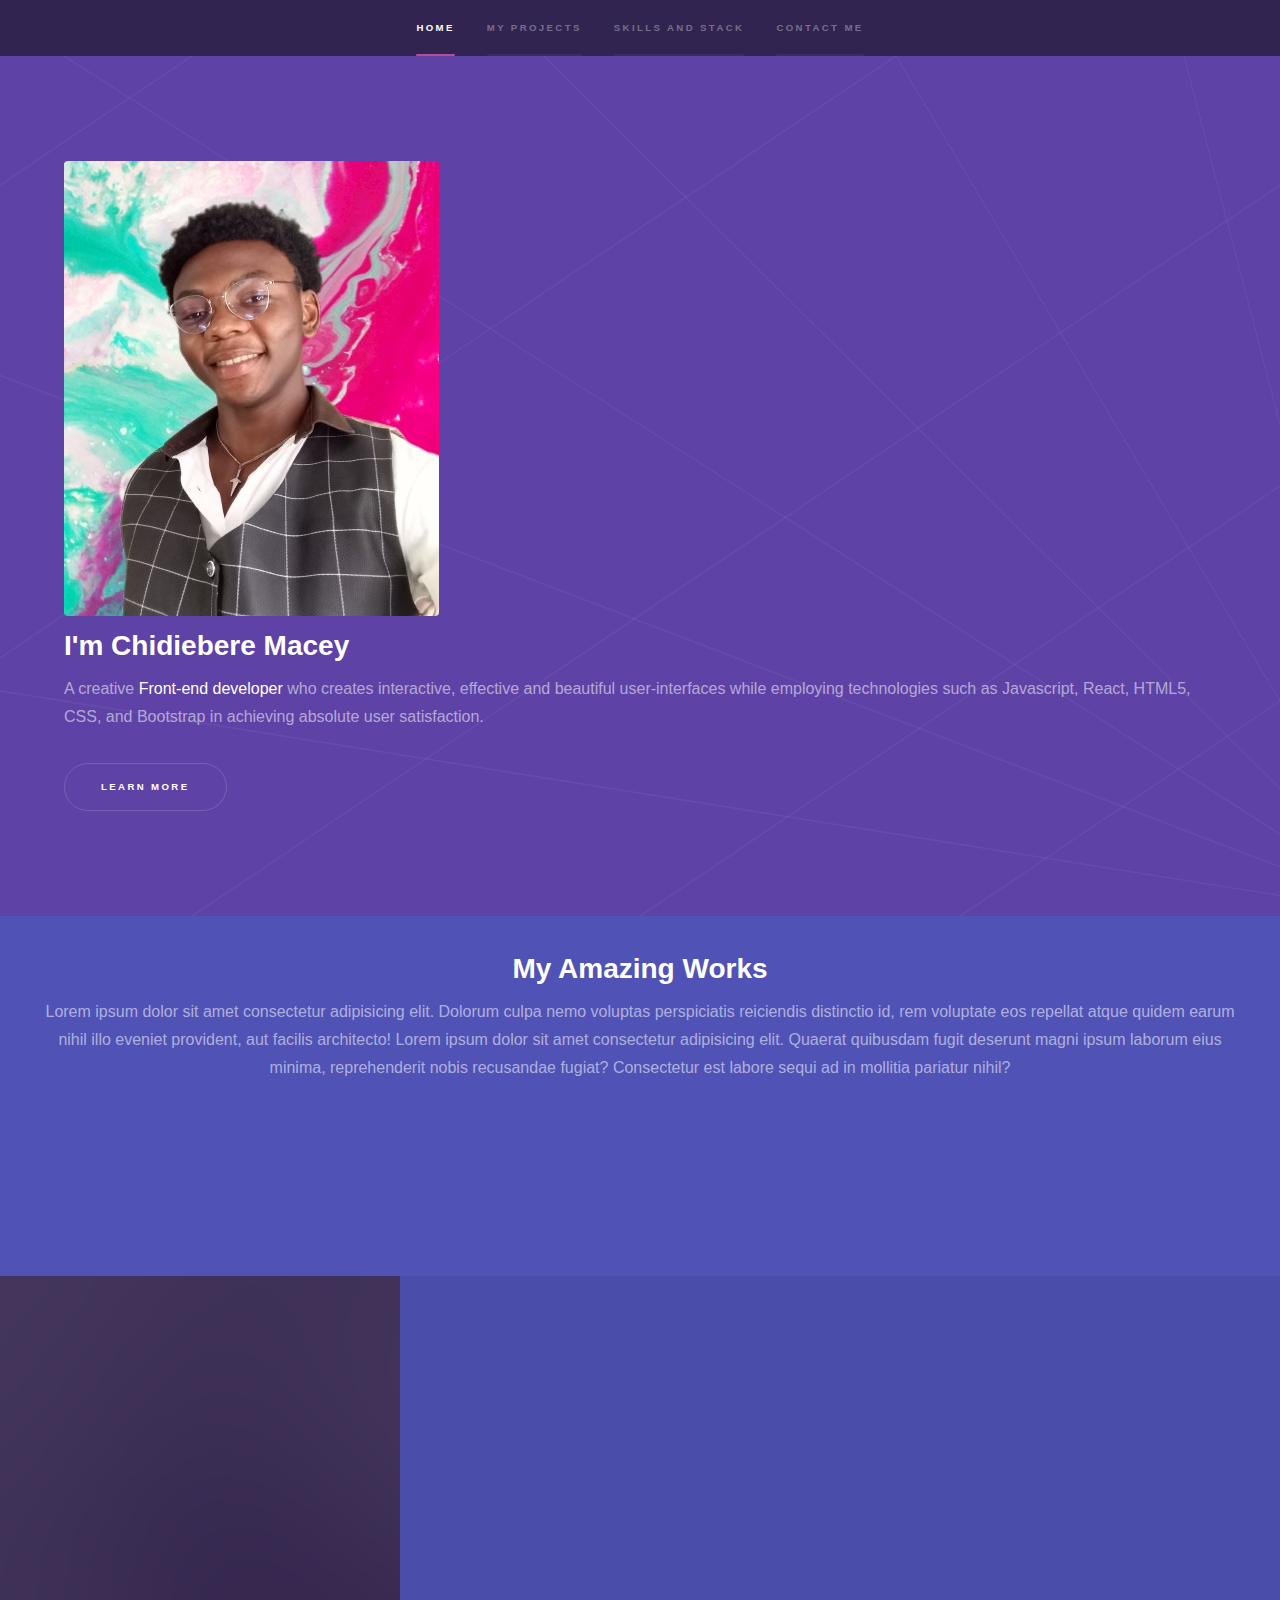
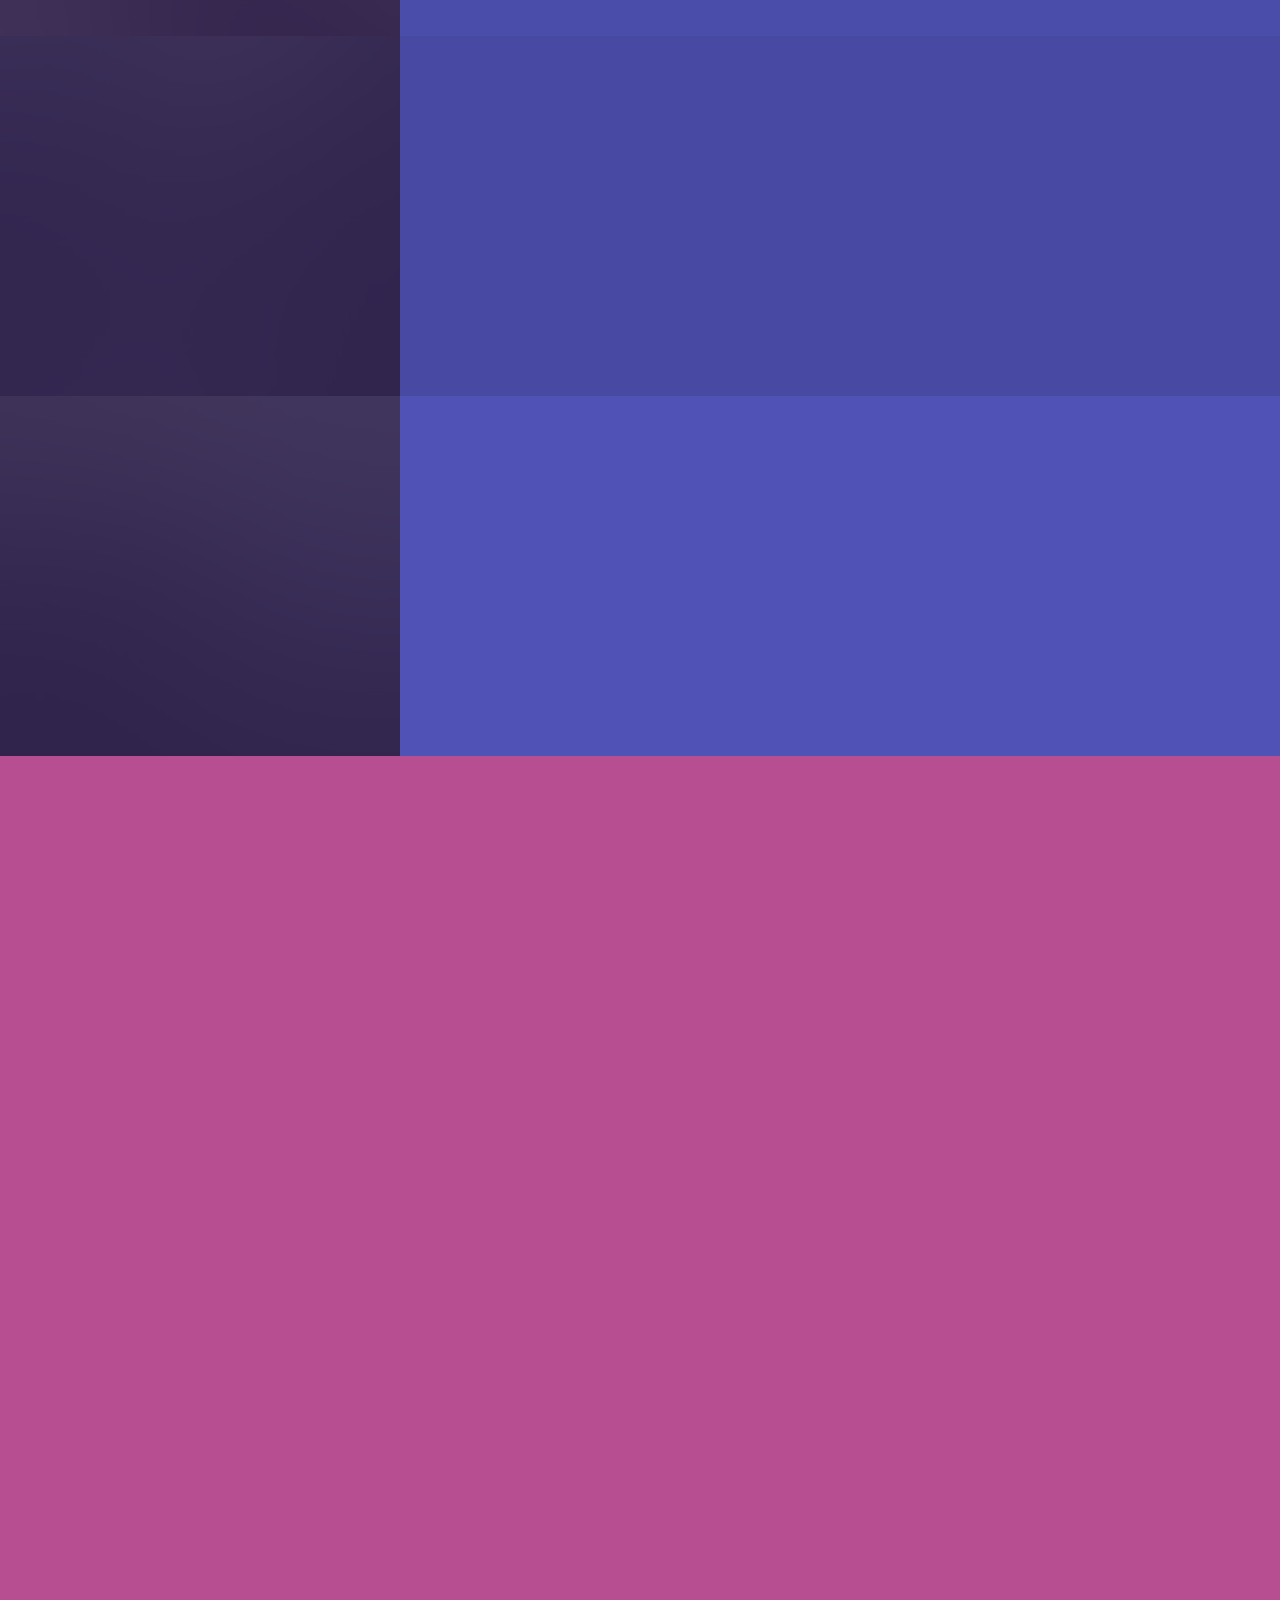
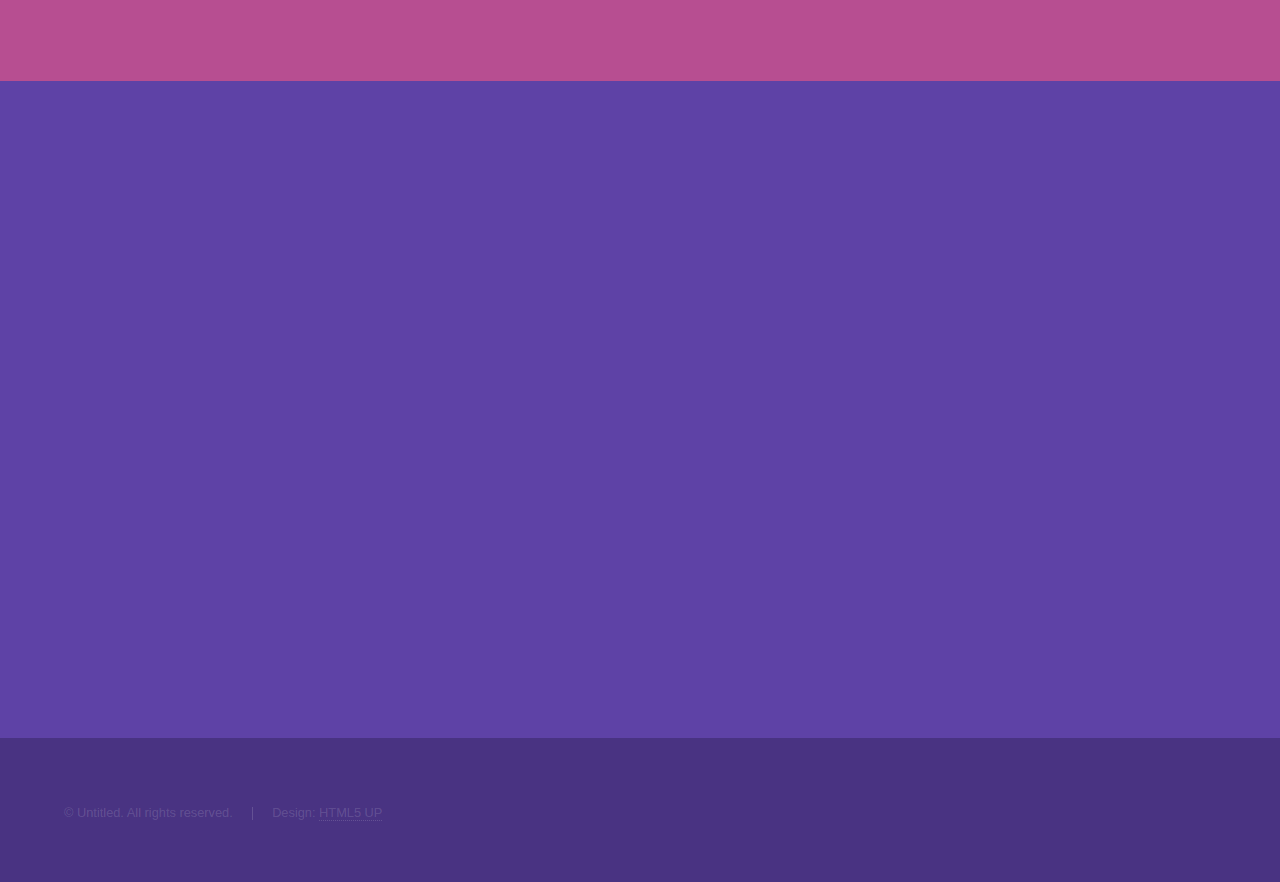
==== index.html @ 2b286acd "edited text" ====
<!DOCTYPE HTML>
<!--
	Hyperspace by HTML5 UP
	html5up.net | @ajlkn
	Free for personal and commercial use under the CCA 3.0 license (html5up.net/license)
-->
<html>
	<head>
		<title>chidiebere-macey-portfolio-</title>
		<meta charset="utf-8" />
		<meta name="viewport" content="width=device-width, initial-scale=1, user-scalable=no" />
		<link rel="stylesheet" href="assets/css/main.css" />
		<noscript><link rel="stylesheet" href="assets/css/noscript.css" /></noscript>
	</head>
	<body class="is-preload">

		<!-- Sidebar -->
			<section id="sidebar">
				<div class="inner">
					<nav>
						<ul>
							<li><a href="#intro">Home</a></li>
							<li><a href="#one">My Projects</a></li>
							<li><a href="#two">Skills and Stack</a></li>
							<li><a href="#three">Contact Me</a></li>
						</ul>
					</nav>
				</div>
			</section>

		<!-- Wrapper -->
			<div id="wrapper">

				<!-- Intro -->
					<section id="intro" class="wrapper style1 fullscreen fade-up">
						<div class="inner">
							<!-- <img src="images/chidiebere-macey.png" alt=""> -->
							<a href="#" class="image"><img src="images/chidiebere-macey.png" alt="" data-position="top center" /></a>
							<h2>I'm Chidiebere Macey</h2>
							
							<p>A creative<span> Front-end developer</span> who creates interactive, effective and beautiful user-interfaces while employing technologies such as Javascript, React, HTML5, CSS, and Bootstrap in achieving absolute user satisfaction.</p>
							<ul class="actions">
								<li><a href="#one" class="button scrolly">Learn more</a></li>
							</ul>
						</div>

					</section>

				<!-- One -->
					<section id="one" class="wrapper style2 spotlights fullscreen fade-up">						

						<section class="aboutText">
							<h2>My Amazing Works</h2>
							<p>Lorem ipsum dolor sit amet consectetur adipisicing elit. Dolorum culpa nemo voluptas perspiciatis reiciendis distinctio id, rem voluptate eos repellat atque quidem earum nihil illo eveniet provident, aut facilis architecto! Lorem ipsum dolor sit amet consectetur adipisicing elit. Quaerat quibusdam fugit deserunt magni ipsum laborum eius minima, reprehenderit nobis recusandae fugiat? Consectetur est labore sequi ad in mollitia pariatur nihil?</p>
						</section>
						<section>
							<a href="#" class="image"><img src="images/pic01.jpg" alt="" data-position="center center" /></a>
							<div class="content">
								<div class="inner">
									<h2>Automative E-commerce User Dashboard</h2>
									<p>Phasellus convallis elit id ullamcorper pulvinar. Duis aliquam turpis mauris, eu ultricies erat malesuada quis. Aliquam dapibus.</p>
									<ul class="actions">
										<li><a href="generic.html" class="button">View Project</a></li>
									</ul>
								</div>
							</div>
						</section>
						<section>
							<a href="#" class="image"><img src="images/pic02.jpg" alt="" data-position="top center" /></a>
							<div class="content">
								<div class="inner">
									<h2>Fully Functional Note Application</h2>
									<p>Phasellus convallis elit id ullamcorper pulvinar. Duis aliquam turpis mauris, eu ultricies erat malesuada quis. Aliquam dapibus.</p>
									<ul class="actions">
										<li><a href="generic.html" class="button">View Project</a></li>
									</ul>
								</div>
							</div>
						</section>
						<section>
							<a href="#" class="image"><img src="images/pic03.jpg" alt="" data-position="25% 25%" /></a>
							<div class="content">
								<div class="inner">
									<h2>Solid Color Generator For Creators</h2>
									<p>Phasellus convallis elit id ullamcorper pulvinar. Duis aliquam turpis mauris, eu ultricies erat malesuada quis. Aliquam dapibus.</p>
									<ul class="actions">
										<li><a href="generic.html" class="button">View Project</a></li>
									</ul>
								</div>
							</div>
						</section>
					</section>

				<!-- Two -->
					<section id="two" class="wrapper style3 fade-up">
						<div class="inner">
							<h2>Skills and Technologies</h2>
							<p>As a dedicated Front-end developer, I not only aspire, but also consistently learn and stay up to date with the steady evolving tech industry by getting acquainted with new libraries, frameworks, and tools for faster development & productivity. Below is my Stack & various skills that aids my productivity and effectiveness</p>
							<div class="features">
								<section>
									<span class="icon solid major fa-code"></span>
									<h3>HTML5</h3>
									<p>Phasellus convallis elit id ullam corper amet et pulvinar. Duis aliquam turpis mauris, sed ultricies erat dapibus.</p>
								</section>
								<section>
									<span class="icon solid major fa-lock"></span>
									<h3>CSS</h3>
									<p>Phasellus convallis elit id ullam corper amet et pulvinar. Duis aliquam turpis mauris, sed ultricies erat dapibus.</p>
								</section>
								<section>
									<span class="icon solid major fa-cog"></span>
									<h3>ES6 Javascript</h3>
									<p>Convallis elit id ullam corper amet et pulvinar. Duis aliquam turpis mauris, sed ultricies erat dapibus.</p>
								</section>
								<section>
									<span class="icon solid major fa-desktop"></span>
									<h3>React.Js</h3>
									<p>Phasellus convallis elit id ullam corper amet et pulvinar. Duis aliquam turpis mauris, sed ultricies erat dapibus.</p>
								</section>
								<section>
									<span class="icon solid major fa-link"></span>
									<h3>Git & Version Control</h3>
									<p>Phasellus convallis elit id ullam corper amet et pulvinar. Duis aliquam turpis mauris, sed ultricies erat dapibus.</p>
								</section>
								<section>
									<span class="icon major fa-gem"></span>
									<h3>API Integration</h3>
									<p>Phasellus convallis elit id ullam corper amet et pulvinar. Duis aliquam turpis mauris, sed ultricies erat dapibus.</p>
								</section>
							</div>
							<ul class="actions">
								<li><a href="generic.html" class="button">Learn more</a></li>
							</ul>
						</div>
					</section>

				<!-- Three -->
					<section id="three" class="wrapper style1 fade-up">
						<div class="inner">
							<h2>Get in touch</h2>
							<p>Phasellus convallis elit id ullamcorper pulvinar. Duis aliquam turpis mauris, eu ultricies erat malesuada quis. Aliquam dapibus, lacus eget hendrerit bibendum, urna est aliquam sem, sit amet imperdiet est velit quis lorem.</p>
							<div class="split style1">
								<section>
									<form method="post" action="#">
										<div class="fields">
											<div class="field half">
												<label for="name">Name</label>
												<input type="text" name="name" id="name" />
											</div>
											<div class="field half">
												<label for="email">Email</label>
												<input type="text" name="email" id="email" />
											</div>
											<div class="field">
												<label for="message">Message</label>
												<textarea name="message" id="message" rows="5"></textarea>
											</div>
										</div>
										<ul class="actions">
											<li><a href="" class="button submit">Send Message</a></li>
										</ul>
									</form>
								</section>
								<section>
									<ul class="contact">
										<li>
											<h3>Address</h3>
											<span>12345 Somewhere Road #654<br />
											Nashville, TN 00000-0000<br />
											USA</span>
										</li>
										<li>
											<h3>Email</h3>
											<a href="#">egbomaceyskyla@gmail.com</a>
										</li>
										<li>
											<h3>Phone</h3>
											<span>(+234) 901 961 7673</span>
										</li>
										<li>
											<h3>Social</h3>
											<ul class="icons">
												<li><a href="#" class="icon brands fa-twitter"><span class="label">Twitter</span></a></li>
												<li><a href="#" class="icon brands fa-facebook-f"><span class="label">Facebook</span></a></li>
												<li><a href="#" class="icon brands fa-github"><span class="label">GitHub</span></a></li>
												<li><a href="#" class="icon brands fa-instagram"><span class="label">Instagram</span></a></li>
												<li><a href="#" class="icon brands fa-linkedin-in"><span class="label">LinkedIn</span></a></li>
											</ul>
										</li>
									</ul>
								</section>
							</div>
						</div>
					</section>

			</div>

		<!-- Footer -->
			<footer id="footer" class="wrapper style1-alt">
				<div class="inner">
					<ul class="menu">
						<li>&copy; Untitled. All rights reserved.</li><li>Design: <a href="http://html5up.net">HTML5 UP</a></li>
					</ul>
				</div>
			</footer>

		<!-- Scripts -->
			<script src="assets/js/jquery.min.js"></script>
			<script src="assets/js/jquery.scrollex.min.js"></script>
			<script src="assets/js/jquery.scrolly.min.js"></script>
			<script src="assets/js/browser.min.js"></script>
			<script src="assets/js/breakpoints.min.js"></script>
			<script src="assets/js/util.js"></script>
			<script src="assets/js/main.js"></script>

	</body>
</html>
---- assets/css/main.css ----
@import url(fontawesome-all.min.css);

/*
	Hyperspace by HTML5 UP
	html5up.net | @ajlkn
	Free for personal and commercial use under the CCA 3.0 license (html5up.net/license)
*/

span{
	color: #ffffff;
	font-size: 1.2em;
	font-family: Arial, Helvetica, sans-serif;
}

section > section.aboutText{
	display: flex;
	flex-direction: column;
	text-align: center;
	padding: 2em;
}


/* My edits */

html, body, div, span, applet, object,
iframe, h1, h2, h3, h4, h5, h6, p, blockquote,
pre, a, abbr, acronym, address, big, cite,
code, del, dfn, em, img, ins, kbd, q, s, samp,
small, strike, strong, sub, sup, tt, var, b,
u, i, center, dl, dt, dd, ol, ul, li, fieldset,
form, label, legend, table, caption, tbody,
tfoot, thead, tr, th, td, article, aside,
canvas, details, embed, figure, figcaption,
footer, header, hgroup, menu, nav, output, ruby,
section, summary, time, mark, audio, video {
	margin: 0;
	padding: 0;
	border: 0;
	font-size: 100%;
	font: inherit;
	vertical-align: baseline;}

article, aside, details, figcaption, figure,
footer, header, hgroup, menu, nav, section {
	display: block;}

body {
	line-height: 1;
}

ol, ul {
	list-style: none;
}

blockquote, q {
	quotes: none;
}

	blockquote:before, blockquote:after, q:before, q:after {
		content: '';
		content: none;
	}

table {
	border-collapse: collapse;
	border-spacing: 0;
}

body {
	-webkit-text-size-adjust: none;
}

mark {
	background-color: transparent;
	color: inherit;
}

input::-moz-focus-inner {
	border: 0;
	padding: 0;
}

input, select, textarea {
	-moz-appearance: none;
	-webkit-appearance: none;
	-ms-appearance: none;
	appearance: none;
}

/* Basic */

	@-ms-viewport {
		width: device-width;
	}

	body {
		-ms-overflow-style: scrollbar;
	}

	@media screen and (max-width: 480px) {

		html, body {
			min-width: 320px;
		}

	}

	html {
		box-sizing: border-box;
	}

	*, *:before, *:after {
		box-sizing: inherit;
	}

	body {
		background: #312450;
	}

		body.is-preload *, body.is-preload *:before, body.is-preload *:after {
			-moz-animation: none !important;
			-webkit-animation: none !important;
			-ms-animation: none !important;
			animation: none !important;
			-moz-transition: none !important;
			-webkit-transition: none !important;
			-ms-transition: none !important;
			transition: none !important;
		}

/* Type */

	body, input, select, textarea {
		color: rgba(255, 255, 255, 0.55);
		font-family: Arial, Helvetica, sans-serif;
		font-size: 16.5pt;
		font-weight: normal;
		line-height: 1.75;
	}

		@media screen and (max-width: 1680px) {

			body, input, select, textarea {
				font-size: 13pt;
			}

		}

		@media screen and (max-width: 1280px) {

			body, input, select, textarea {
				font-size: 12pt;
			}

		}

		@media screen and (max-width: 360px) {

			body, input, select, textarea {
				font-size: 11pt;
			}

		}

	a {
		-moz-transition: color 0.2s ease, border-bottom-color 0.2s ease;
		-webkit-transition: color 0.2s ease, border-bottom-color 0.2s ease;
		-ms-transition: color 0.2s ease, border-bottom-color 0.2s ease;
		transition: color 0.2s ease, border-bottom-color 0.2s ease;
		border-bottom: dotted 1px rgba(255, 255, 255, 0.35);
		color: inherit;
		text-decoration: none;
	}

		a:hover {
			border-bottom-color: transparent;
			color: #ffffff;
		}

	strong, b {
		color: #ffffff;
		font-weight: bold;
	}

	em, i {
		font-style: italic;
	}

	p {
		margin: 0 0 2em 0;
	}

	h1, h2, h3, h4, h5, h6 {
		color: #ffffff;
		font-weight: bold;
		line-height: 1.5;
		margin: 0 0 0.3em 0;
	}

		h1 a, h2 a, h3 a, h4 a, h5 a, h6 a {
			color: inherit;
			text-decoration: none;
		}

	h1 {
		font-size: 2.75em;
	}

		h1.major {
			margin: 0 0 1.3em 0;
			position: relative;
			padding-bottom: 0.35em;
		}

			h1.major:after {
				background-image: -moz-linear-gradient(to right, #5e42a6, #b74e91);
				background-image: -webkit-linear-gradient(to right, #5e42a6, #b74e91);
				background-image: -ms-linear-gradient(to right, #5e42a6, #b74e91);
				background-image: linear-gradient(to right, #5e42a6, #b74e91);
				-moz-transition: max-width 0.2s ease;
				-webkit-transition: max-width 0.2s ease;
				-ms-transition: max-width 0.2s ease;
				transition: max-width 0.2s ease;
				border-radius: 0.2em;
				bottom: 0;
				content: '';
				height: 0.05em;
				position: absolute;
				right: 0;
				width: 100%;
			}

	h2 {
		font-size: 1.75em;
	}

	h3 {
		font-size: 1.1em;
	}

	h4 {
		font-size: 1em;
	}

	h5 {
		font-size: 0.8em;
	}

	h6 {
		font-size: 0.6em;
	}

	@media screen and (max-width: 736px) {

		h1 {
			font-size: 2em;
		}

		h2 {
			font-size: 1.25em;
		}

		h3 {
			font-size: 1em;
		}

		h4 {
			font-size: 0.8em;
		}

		h5 {
			font-size: 0.6em;
		}

		h6 {
			font-size: 0.6em;
		}

	}

	sub {
		font-size: 0.8em;
		position: relative;
		top: 0.5em;
	}

	sup {
		font-size: 0.8em;
		position: relative;
		top: -0.5em;
	}

	blockquote {
		border-left: solid 4px rgba(255, 255, 255, 0.15);
		font-style: italic;
		margin: 0 0 2em 0;
		padding: 0.5em 0 0.5em 2em;
	}

	code {
		background: rgba(255, 255, 255, 0.05);
		border-radius: 0.25em;
		border: solid 1px rgba(255, 255, 255, 0.15);
		font-family: "Courier New", monospace;
		font-size: 0.9em;
		margin: 0 0.25em;
		padding: 0.25em 0.65em;
	}

	pre {
		-webkit-overflow-scrolling: touch;
		font-family: "Courier New", monospace;
		font-size: 0.9em;
		margin: 0 0 2em 0;
	}

		pre code {
			display: block;
			line-height: 1.75em;
			padding: 1em 1.5em;
			overflow-x: auto;
		}

	hr {
		border: 0;
		border-bottom: solid 1px rgba(255, 255, 255, 0.15);
		margin: 2em 0;
	}

		hr.major {
			margin: 3em 0;
		}

	.align-left {
		text-align: left;
	}

	.align-center {
		text-align: center;
	}

	.align-right {
		text-align: right;
	}

/* Row */

	.row {
		display: flex;
		flex-wrap: wrap;
		box-sizing: border-box;
		align-items: stretch;
	}

		.row > * {
			box-sizing: border-box;
		}

		.row.gtr-uniform > * > :last-child {
			margin-bottom: 0;
		}

		.row.aln-left {
			justify-content: flex-start;
		}

		.row.aln-center {
			justify-content: center;
		}

		.row.aln-right {
			justify-content: flex-end;
		}

		.row.aln-top {
			align-items: flex-start;
		}

		.row.aln-middle {
			align-items: center;
		}

		.row.aln-bottom {
			align-items: flex-end;
		}

		.row > .imp {
			order: -1;
		}

		.row > .col-1 {
			width: 8.33333%;
		}

		.row > .off-1 {
			margin-left: 8.33333%;
		}

		.row > .col-2 {
			width: 16.66667%;
		}

		.row > .off-2 {
			margin-left: 16.66667%;
		}

		.row > .col-3 {
			width: 25%;
		}

		.row > .off-3 {
			margin-left: 25%;
		}

		.row > .col-4 {
			width: 33.33333%;
		}

		.row > .off-4 {
			margin-left: 33.33333%;
		}

		.row > .col-5 {
			width: 41.66667%;
		}

		.row > .off-5 {
			margin-left: 41.66667%;
		}

		.row > .col-6 {
			width: 50%;
		}

		.row > .off-6 {
			margin-left: 50%;
		}

		.row > .col-7 {
			width: 58.33333%;
		}

		.row > .off-7 {
			margin-left: 58.33333%;
		}

		.row > .col-8 {
			width: 66.66667%;
		}

		.row > .off-8 {
			margin-left: 66.66667%;
		}

		.row > .col-9 {
			width: 75%;
		}

		.row > .off-9 {
			margin-left: 75%;
		}

		.row > .col-10 {
			width: 83.33333%;
		}

		.row > .off-10 {
			margin-left: 83.33333%;
		}

		.row > .col-11 {
			width: 91.66667%;
		}

		.row > .off-11 {
			margin-left: 91.66667%;
		}

		.row > .col-12 {
			width: 100%;
		}

		.row > .off-12 {
			margin-left: 100%;
		}

		.row.gtr-0 {
			margin-top: 0;
			margin-left: 0em;
		}

			.row.gtr-0 > * {
				padding: 0 0 0 0em;
			}

			.row.gtr-0.gtr-uniform {
				margin-top: 0em;
			}

				.row.gtr-0.gtr-uniform > * {
					padding-top: 0em;
				}

		.row.gtr-25 {
			margin-top: 0;
			margin-left: -0.375em;
		}

			.row.gtr-25 > * {
				padding: 0 0 0 0.375em;
			}

			.row.gtr-25.gtr-uniform {
				margin-top: -0.375em;
			}

				.row.gtr-25.gtr-uniform > * {
					padding-top: 0.375em;
				}

		.row.gtr-50 {
			margin-top: 0;
			margin-left: -0.75em;
		}

			.row.gtr-50 > * {
				padding: 0 0 0 0.75em;
			}

			.row.gtr-50.gtr-uniform {
				margin-top: -0.75em;
			}

				.row.gtr-50.gtr-uniform > * {
					padding-top: 0.75em;
				}

		.row {
			margin-top: 0;
			margin-left: -1.5em;
		}

			.row > * {
				padding: 0 0 0 1.5em;
			}

			.row.gtr-uniform {
				margin-top: -1.5em;
			}

				.row.gtr-uniform > * {
					padding-top: 1.5em;
				}

		.row.gtr-150 {
			margin-top: 0;
			margin-left: -2.25em;
		}

			.row.gtr-150 > * {
				padding: 0 0 0 2.25em;
			}

			.row.gtr-150.gtr-uniform {
				margin-top: -2.25em;
			}

				.row.gtr-150.gtr-uniform > * {
					padding-top: 2.25em;
				}

		.row.gtr-200 {
			margin-top: 0;
			margin-left: -3em;
		}

			.row.gtr-200 > * {
				padding: 0 0 0 3em;
			}

			.row.gtr-200.gtr-uniform {
				margin-top: -3em;
			}

				.row.gtr-200.gtr-uniform > * {
					padding-top: 3em;
				}

		@media screen and (max-width: 1680px) {

			.row {
				display: flex;
				flex-wrap: wrap;
				box-sizing: border-box;
				align-items: stretch;
			}

				.row > * {
					box-sizing: border-box;
				}

				.row.gtr-uniform > * > :last-child {
					margin-bottom: 0;
				}

				.row.aln-left {
					justify-content: flex-start;
				}

				.row.aln-center {
					justify-content: center;
				}

				.row.aln-right {
					justify-content: flex-end;
				}

				.row.aln-top {
					align-items: flex-start;
				}

				.row.aln-middle {
					align-items: center;
				}

				.row.aln-bottom {
					align-items: flex-end;
				}

				.row > .imp-xlarge {
					order: -1;
				}

				.row > .col-1-xlarge {
					width: 8.33333%;
				}

				.row > .off-1-xlarge {
					margin-left: 8.33333%;
				}

				.row > .col-2-xlarge {
					width: 16.66667%;
				}

				.row > .off-2-xlarge {
					margin-left: 16.66667%;
				}

				.row > .col-3-xlarge {
					width: 25%;
				}

				.row > .off-3-xlarge {
					margin-left: 25%;
				}

				.row > .col-4-xlarge {
					width: 33.33333%;
				}

				.row > .off-4-xlarge {
					margin-left: 33.33333%;
				}

				.row > .col-5-xlarge {
					width: 41.66667%;
				}

				.row > .off-5-xlarge {
					margin-left: 41.66667%;
				}

				.row > .col-6-xlarge {
					width: 50%;
				}

				.row > .off-6-xlarge {
					margin-left: 50%;
				}

				.row > .col-7-xlarge {
					width: 58.33333%;
				}

				.row > .off-7-xlarge {
					margin-left: 58.33333%;
				}

				.row > .col-8-xlarge {
					width: 66.66667%;
				}

				.row > .off-8-xlarge {
					margin-left: 66.66667%;
				}

				.row > .col-9-xlarge {
					width: 75%;
				}

				.row > .off-9-xlarge {
					margin-left: 75%;
				}

				.row > .col-10-xlarge {
					width: 83.33333%;
				}

				.row > .off-10-xlarge {
					margin-left: 83.33333%;
				}

				.row > .col-11-xlarge {
					width: 91.66667%;
				}

				.row > .off-11-xlarge {
					margin-left: 91.66667%;
				}

				.row > .col-12-xlarge {
					width: 100%;
				}

				.row > .off-12-xlarge {
					margin-left: 100%;
				}

				.row.gtr-0 {
					margin-top: 0;
					margin-left: 0em;
				}

					.row.gtr-0 > * {
						padding: 0 0 0 0em;
					}

					.row.gtr-0.gtr-uniform {
						margin-top: 0em;
					}

						.row.gtr-0.gtr-uniform > * {
							padding-top: 0em;
						}

				.row.gtr-25 {
					margin-top: 0;
					margin-left: -0.375em;
				}

					.row.gtr-25 > * {
						padding: 0 0 0 0.375em;
					}

					.row.gtr-25.gtr-uniform {
						margin-top: -0.375em;
					}

						.row.gtr-25.gtr-uniform > * {
							padding-top: 0.375em;
						}

				.row.gtr-50 {
					margin-top: 0;
					margin-left: -0.75em;
				}

					.row.gtr-50 > * {
						padding: 0 0 0 0.75em;
					}

					.row.gtr-50.gtr-uniform {
						margin-top: -0.75em;
					}

						.row.gtr-50.gtr-uniform > * {
							padding-top: 0.75em;
						}

				.row {
					margin-top: 0;
					margin-left: -1.5em;
				}

					.row > * {
						padding: 0 0 0 1.5em;
					}

					.row.gtr-uniform {
						margin-top: -1.5em;
					}

						.row.gtr-uniform > * {
							padding-top: 1.5em;
						}

				.row.gtr-150 {
					margin-top: 0;
					margin-left: -2.25em;
				}

					.row.gtr-150 > * {
						padding: 0 0 0 2.25em;
					}

					.row.gtr-150.gtr-uniform {
						margin-top: -2.25em;
					}

						.row.gtr-150.gtr-uniform > * {
							padding-top: 2.25em;
						}

				.row.gtr-200 {
					margin-top: 0;
					margin-left: -3em;
				}

					.row.gtr-200 > * {
						padding: 0 0 0 3em;
					}

					.row.gtr-200.gtr-uniform {
						margin-top: -3em;
					}

						.row.gtr-200.gtr-uniform > * {
							padding-top: 3em;
						}

		}

		@media screen and (max-width: 1280px) {

			.row {
				display: flex;
				flex-wrap: wrap;
				box-sizing: border-box;
				align-items: stretch;
			}

				.row > * {
					box-sizing: border-box;
				}

				.row.gtr-uniform > * > :last-child {
					margin-bottom: 0;
				}

				.row.aln-left {
					justify-content: flex-start;
				}

				.row.aln-center {
					justify-content: center;
				}

				.row.aln-right {
					justify-content: flex-end;
				}

				.row.aln-top {
					align-items: flex-start;
				}

				.row.aln-middle {
					align-items: center;
				}

				.row.aln-bottom {
					align-items: flex-end;
				}

				.row > .imp-large {
					order: -1;
				}

				.row > .col-1-large {
					width: 8.33333%;
				}

				.row > .off-1-large {
					margin-left: 8.33333%;
				}

				.row > .col-2-large {
					width: 16.66667%;
				}

				.row > .off-2-large {
					margin-left: 16.66667%;
				}

				.row > .col-3-large {
					width: 25%;
				}

				.row > .off-3-large {
					margin-left: 25%;
				}

				.row > .col-4-large {
					width: 33.33333%;
				}

				.row > .off-4-large {
					margin-left: 33.33333%;
				}

				.row > .col-5-large {
					width: 41.66667%;
				}

				.row > .off-5-large {
					margin-left: 41.66667%;
				}

				.row > .col-6-large {
					width: 50%;
				}

				.row > .off-6-large {
					margin-left: 50%;
				}

				.row > .col-7-large {
					width: 58.33333%;
				}

				.row > .off-7-large {
					margin-left: 58.33333%;
				}

				.row > .col-8-large {
					width: 66.66667%;
				}

				.row > .off-8-large {
					margin-left: 66.66667%;
				}

				.row > .col-9-large {
					width: 75%;
				}

				.row > .off-9-large {
					margin-left: 75%;
				}

				.row > .col-10-large {
					width: 83.33333%;
				}

				.row > .off-10-large {
					margin-left: 83.33333%;
				}

				.row > .col-11-large {
					width: 91.66667%;
				}

				.row > .off-11-large {
					margin-left: 91.66667%;
				}

				.row > .col-12-large {
					width: 100%;
				}

				.row > .off-12-large {
					margin-left: 100%;
				}

				.row.gtr-0 {
					margin-top: 0;
					margin-left: 0em;
				}

					.row.gtr-0 > * {
						padding: 0 0 0 0em;
					}

					.row.gtr-0.gtr-uniform {
						margin-top: 0em;
					}

						.row.gtr-0.gtr-uniform > * {
							padding-top: 0em;
						}

				.row.gtr-25 {
					margin-top: 0;
					margin-left: -0.375em;
				}

					.row.gtr-25 > * {
						padding: 0 0 0 0.375em;
					}

					.row.gtr-25.gtr-uniform {
						margin-top: -0.375em;
					}

						.row.gtr-25.gtr-uniform > * {
							padding-top: 0.375em;
						}

				.row.gtr-50 {
					margin-top: 0;
					margin-left: -0.75em;
				}

					.row.gtr-50 > * {
						padding: 0 0 0 0.75em;
					}

					.row.gtr-50.gtr-uniform {
						margin-top: -0.75em;
					}

						.row.gtr-50.gtr-uniform > * {
							padding-top: 0.75em;
						}

				.row {
					margin-top: 0;
					margin-left: -1.5em;
				}

					.row > * {
						padding: 0 0 0 1.5em;
					}

					.row.gtr-uniform {
						margin-top: -1.5em;
					}

						.row.gtr-uniform > * {
							padding-top: 1.5em;
						}

				.row.gtr-150 {
					margin-top: 0;
					margin-left: -2.25em;
				}

					.row.gtr-150 > * {
						padding: 0 0 0 2.25em;
					}

					.row.gtr-150.gtr-uniform {
						margin-top: -2.25em;
					}

						.row.gtr-150.gtr-uniform > * {
							padding-top: 2.25em;
						}

				.row.gtr-200 {
					margin-top: 0;
					margin-left: -3em;
				}

					.row.gtr-200 > * {
						padding: 0 0 0 3em;
					}

					.row.gtr-200.gtr-uniform {
						margin-top: -3em;
					}

						.row.gtr-200.gtr-uniform > * {
							padding-top: 3em;
						}

		}

		@media screen and (max-width: 980px) {

			.row {
				display: flex;
				flex-wrap: wrap;
				box-sizing: border-box;
				align-items: stretch;
			}

				.row > * {
					box-sizing: border-box;
				}

				.row.gtr-uniform > * > :last-child {
					margin-bottom: 0;
				}

				.row.aln-left {
					justify-content: flex-start;
				}

				.row.aln-center {
					justify-content: center;
				}

				.row.aln-right {
					justify-content: flex-end;
				}

				.row.aln-top {
					align-items: flex-start;
				}

				.row.aln-middle {
					align-items: center;
				}

				.row.aln-bottom {
					align-items: flex-end;
				}

				.row > .imp-medium {
					order: -1;
				}

				.row > .col-1-medium {
					width: 8.33333%;
				}

				.row > .off-1-medium {
					margin-left: 8.33333%;
				}

				.row > .col-2-medium {
					width: 16.66667%;
				}

				.row > .off-2-medium {
					margin-left: 16.66667%;
				}

				.row > .col-3-medium {
					width: 25%;
				}

				.row > .off-3-medium {
					margin-left: 25%;
				}

				.row > .col-4-medium {
					width: 33.33333%;
				}

				.row > .off-4-medium {
					margin-left: 33.33333%;
				}

				.row > .col-5-medium {
					width: 41.66667%;
				}

				.row > .off-5-medium {
					margin-left: 41.66667%;
				}

				.row > .col-6-medium {
					width: 50%;
				}

				.row > .off-6-medium {
					margin-left: 50%;
				}

				.row > .col-7-medium {
					width: 58.33333%;
				}

				.row > .off-7-medium {
					margin-left: 58.33333%;
				}

				.row > .col-8-medium {
					width: 66.66667%;
				}

				.row > .off-8-medium {
					margin-left: 66.66667%;
				}

				.row > .col-9-medium {
					width: 75%;
				}

				.row > .off-9-medium {
					margin-left: 75%;
				}

				.row > .col-10-medium {
					width: 83.33333%;
				}

				.row > .off-10-medium {
					margin-left: 83.33333%;
				}

				.row > .col-11-medium {
					width: 91.66667%;
				}

				.row > .off-11-medium {
					margin-left: 91.66667%;
				}

				.row > .col-12-medium {
					width: 100%;
				}

				.row > .off-12-medium {
					margin-left: 100%;
				}

				.row.gtr-0 {
					margin-top: 0;
					margin-left: 0em;
				}

					.row.gtr-0 > * {
						padding: 0 0 0 0em;
					}

					.row.gtr-0.gtr-uniform {
						margin-top: 0em;
					}

						.row.gtr-0.gtr-uniform > * {
							padding-top: 0em;
						}

				.row.gtr-25 {
					margin-top: 0;
					margin-left: -0.375em;
				}

					.row.gtr-25 > * {
						padding: 0 0 0 0.375em;
					}

					.row.gtr-25.gtr-uniform {
						margin-top: -0.375em;
					}

						.row.gtr-25.gtr-uniform > * {
							padding-top: 0.375em;
						}

				.row.gtr-50 {
					margin-top: 0;
					margin-left: -0.75em;
				}

					.row.gtr-50 > * {
						padding: 0 0 0 0.75em;
					}

					.row.gtr-50.gtr-uniform {
						margin-top: -0.75em;
					}

						.row.gtr-50.gtr-uniform > * {
							padding-top: 0.75em;
						}

				.row {
					margin-top: 0;
					margin-left: -1.5em;
				}

					.row > * {
						padding: 0 0 0 1.5em;
					}

					.row.gtr-uniform {
						margin-top: -1.5em;
					}

						.row.gtr-uniform > * {
							padding-top: 1.5em;
						}

				.row.gtr-150 {
					margin-top: 0;
					margin-left: -2.25em;
				}

					.row.gtr-150 > * {
						padding: 0 0 0 2.25em;
					}

					.row.gtr-150.gtr-uniform {
						margin-top: -2.25em;
					}

						.row.gtr-150.gtr-uniform > * {
							padding-top: 2.25em;
						}

				.row.gtr-200 {
					margin-top: 0;
					margin-left: -3em;
				}

					.row.gtr-200 > * {
						padding: 0 0 0 3em;
					}

					.row.gtr-200.gtr-uniform {
						margin-top: -3em;
					}

						.row.gtr-200.gtr-uniform > * {
							padding-top: 3em;
						}

		}

		@media screen and (max-width: 736px) {

			.row {
				display: flex;
				flex-wrap: wrap;
				box-sizing: border-box;
				align-items: stretch;
			}

				.row > * {
					box-sizing: border-box;
				}

				.row.gtr-uniform > * > :last-child {
					margin-bottom: 0;
				}

				.row.aln-left {
					justify-content: flex-start;
				}

				.row.aln-center {
					justify-content: center;
				}

				.row.aln-right {
					justify-content: flex-end;
				}

				.row.aln-top {
					align-items: flex-start;
				}

				.row.aln-middle {
					align-items: center;
				}

				.row.aln-bottom {
					align-items: flex-end;
				}

				.row > .imp-small {
					order: -1;
				}

				.row > .col-1-small {
					width: 8.33333%;
				}

				.row > .off-1-small {
					margin-left: 8.33333%;
				}

				.row > .col-2-small {
					width: 16.66667%;
				}

				.row > .off-2-small {
					margin-left: 16.66667%;
				}

				.row > .col-3-small {
					width: 25%;
				}

				.row > .off-3-small {
					margin-left: 25%;
				}

				.row > .col-4-small {
					width: 33.33333%;
				}

				.row > .off-4-small {
					margin-left: 33.33333%;
				}

				.row > .col-5-small {
					width: 41.66667%;
				}

				.row > .off-5-small {
					margin-left: 41.66667%;
				}

				.row > .col-6-small {
					width: 50%;
				}

				.row > .off-6-small {
					margin-left: 50%;
				}

				.row > .col-7-small {
					width: 58.33333%;
				}

				.row > .off-7-small {
					margin-left: 58.33333%;
				}

				.row > .col-8-small {
					width: 66.66667%;
				}

				.row > .off-8-small {
					margin-left: 66.66667%;
				}

				.row > .col-9-small {
					width: 75%;
				}

				.row > .off-9-small {
					margin-left: 75%;
				}

				.row > .col-10-small {
					width: 83.33333%;
				}

				.row > .off-10-small {
					margin-left: 83.33333%;
				}

				.row > .col-11-small {
					width: 91.66667%;
				}

				.row > .off-11-small {
					margin-left: 91.66667%;
				}

				.row > .col-12-small {
					width: 100%;
				}

				.row > .off-12-small {
					margin-left: 100%;
				}

				.row.gtr-0 {
					margin-top: 0;
					margin-left: 0em;
				}

					.row.gtr-0 > * {
						padding: 0 0 0 0em;
					}

					.row.gtr-0.gtr-uniform {
						margin-top: 0em;
					}

						.row.gtr-0.gtr-uniform > * {
							padding-top: 0em;
						}

				.row.gtr-25 {
					margin-top: 0;
					margin-left: -0.375em;
				}

					.row.gtr-25 > * {
						padding: 0 0 0 0.375em;
					}

					.row.gtr-25.gtr-uniform {
						margin-top: -0.375em;
					}

						.row.gtr-25.gtr-uniform > * {
							padding-top: 0.375em;
						}

				.row.gtr-50 {
					margin-top: 0;
					margin-left: -0.75em;
				}

					.row.gtr-50 > * {
						padding: 0 0 0 0.75em;
					}

					.row.gtr-50.gtr-uniform {
						margin-top: -0.75em;
					}

						.row.gtr-50.gtr-uniform > * {
							padding-top: 0.75em;
						}

				.row {
					margin-top: 0;
					margin-left: -1.5em;
				}

					.row > * {
						padding: 0 0 0 1.5em;
					}

					.row.gtr-uniform {
						margin-top: -1.5em;
					}

						.row.gtr-uniform > * {
							padding-top: 1.5em;
						}

				.row.gtr-150 {
					margin-top: 0;
					margin-left: -2.25em;
				}

					.row.gtr-150 > * {
						padding: 0 0 0 2.25em;
					}

					.row.gtr-150.gtr-uniform {
						margin-top: -2.25em;
					}

						.row.gtr-150.gtr-uniform > * {
							padding-top: 2.25em;
						}

				.row.gtr-200 {
					margin-top: 0;
					margin-left: -3em;
				}

					.row.gtr-200 > * {
						padding: 0 0 0 3em;
					}

					.row.gtr-200.gtr-uniform {
						margin-top: -3em;
					}

						.row.gtr-200.gtr-uniform > * {
							padding-top: 3em;
						}

		}

		@media screen and (max-width: 480px) {

			.row {
				display: flex;
				flex-wrap: wrap;
				box-sizing: border-box;
				align-items: stretch;
			}

				.row > * {
					box-sizing: border-box;
				}

				.row.gtr-uniform > * > :last-child {
					margin-bottom: 0;
				}

				.row.aln-left {
					justify-content: flex-start;
				}

				.row.aln-center {
					justify-content: center;
				}

				.row.aln-right {
					justify-content: flex-end;
				}

				.row.aln-top {
					align-items: flex-start;
				}

				.row.aln-middle {
					align-items: center;
				}

				.row.aln-bottom {
					align-items: flex-end;
				}

				.row > .imp-xsmall {
					order: -1;
				}

				.row > .col-1-xsmall {
					width: 8.33333%;
				}

				.row > .off-1-xsmall {
					margin-left: 8.33333%;
				}

				.row > .col-2-xsmall {
					width: 16.66667%;
				}

				.row > .off-2-xsmall {
					margin-left: 16.66667%;
				}

				.row > .col-3-xsmall {
					width: 25%;
				}

				.row > .off-3-xsmall {
					margin-left: 25%;
				}

				.row > .col-4-xsmall {
					width: 33.33333%;
				}

				.row > .off-4-xsmall {
					margin-left: 33.33333%;
				}

				.row > .col-5-xsmall {
					width: 41.66667%;
				}

				.row > .off-5-xsmall {
					margin-left: 41.66667%;
				}

				.row > .col-6-xsmall {
					width: 50%;
				}

				.row > .off-6-xsmall {
					margin-left: 50%;
				}

				.row > .col-7-xsmall {
					width: 58.33333%;
				}

				.row > .off-7-xsmall {
					margin-left: 58.33333%;
				}

				.row > .col-8-xsmall {
					width: 66.66667%;
				}

				.row > .off-8-xsmall {
					margin-left: 66.66667%;
				}

				.row > .col-9-xsmall {
					width: 75%;
				}

				.row > .off-9-xsmall {
					margin-left: 75%;
				}

				.row > .col-10-xsmall {
					width: 83.33333%;
				}

				.row > .off-10-xsmall {
					margin-left: 83.33333%;
				}

				.row > .col-11-xsmall {
					width: 91.66667%;
				}

				.row > .off-11-xsmall {
					margin-left: 91.66667%;
				}

				.row > .col-12-xsmall {
					width: 100%;
				}

				.row > .off-12-xsmall {
					margin-left: 100%;
				}

				.row.gtr-0 {
					margin-top: 0;
					margin-left: 0em;
				}

					.row.gtr-0 > * {
						padding: 0 0 0 0em;
					}

					.row.gtr-0.gtr-uniform {
						margin-top: 0em;
					}

						.row.gtr-0.gtr-uniform > * {
							padding-top: 0em;
						}

				.row.gtr-25 {
					margin-top: 0;
					margin-left: -0.375em;
				}

					.row.gtr-25 > * {
						padding: 0 0 0 0.375em;
					}

					.row.gtr-25.gtr-uniform {
						margin-top: -0.375em;
					}

						.row.gtr-25.gtr-uniform > * {
							padding-top: 0.375em;
						}

				.row.gtr-50 {
					margin-top: 0;
					margin-left: -0.75em;
				}

					.row.gtr-50 > * {
						padding: 0 0 0 0.75em;
					}

					.row.gtr-50.gtr-uniform {
						margin-top: -0.75em;
					}

						.row.gtr-50.gtr-uniform > * {
							padding-top: 0.75em;
						}

				.row {
					margin-top: 0;
					margin-left: -1.5em;
				}

					.row > * {
						padding: 0 0 0 1.5em;
					}

					.row.gtr-uniform {
						margin-top: -1.5em;
					}

						.row.gtr-uniform > * {
							padding-top: 1.5em;
						}

				.row.gtr-150 {
					margin-top: 0;
					margin-left: -2.25em;
				}

					.row.gtr-150 > * {
						padding: 0 0 0 2.25em;
					}

					.row.gtr-150.gtr-uniform {
						margin-top: -2.25em;
					}

						.row.gtr-150.gtr-uniform > * {
							padding-top: 2.25em;
						}

				.row.gtr-200 {
					margin-top: 0;
					margin-left: -3em;
				}

					.row.gtr-200 > * {
						padding: 0 0 0 3em;
					}

					.row.gtr-200.gtr-uniform {
						margin-top: -3em;
					}

						.row.gtr-200.gtr-uniform > * {
							padding-top: 3em;
						}

		}

/* Box */

	.box {
		border-radius: 0.25em;
		border: solid 1px rgba(255, 255, 255, 0.15);
		margin-bottom: 2em;
		padding: 1.5em;
	}

		.box > :last-child,
		.box > :last-child > :last-child,
		.box > :last-child > :last-child > :last-child {
			margin-bottom: 0;
		}

		.box.alt {
			border: 0;
			border-radius: 0;
			padding: 0;
		}

/* Button */

	input[type="submit"],
	input[type="reset"],
	input[type="button"],
	button,
	.button {
		-moz-appearance: none;
		-webkit-appearance: none;
		-ms-appearance: none;
		appearance: none;
		-moz-transition: border-color 0.2s ease;
		-webkit-transition: border-color 0.2s ease;
		-ms-transition: border-color 0.2s ease;
		transition: border-color 0.2s ease;
		background-color: transparent;
		border: solid 1px !important;
		border-color: rgba(255, 255, 255, 0.15) !important;
		border-radius: 3em;
		color: #ffffff !important;
		cursor: pointer;
		display: inline-block;
		font-size: 0.6em;
		font-weight: bold;
		height: calc(4.75em + 2px);
		letter-spacing: 0.25em;
		line-height: 4.75em;
		outline: 0;
		padding: 0 3.75em;
		position: relative;
		text-align: center;
		text-decoration: none;
		text-transform: uppercase;
		white-space: nowrap;
	}

		input[type="submit"]:after,
		input[type="reset"]:after,
		input[type="button"]:after,
		button:after,
		.button:after {
			-moz-transform: scale(0.25);
			-webkit-transform: scale(0.25);
			-ms-transform: scale(0.25);
			transform: scale(0.25);
			pointer-events: none;
			-moz-transition: opacity 0.2s ease, -moz-transform 0.2s ease;
			-webkit-transition: opacity 0.2s ease, -webkit-transform 0.2s ease;
			-ms-transition: opacity 0.2s ease, -ms-transform 0.2s ease;
			transition: opacity 0.2s ease, transform 0.2s ease;
			background: #ffffff;
			border-radius: 3em;
			content: '';
			height: 100%;
			left: 0;
			opacity: 0;
			position: absolute;
			top: 0;
			width: 100%;
		}

		input[type="submit"].icon:before,
		input[type="reset"].icon:before,
		input[type="button"].icon:before,
		button.icon:before,
		.button.icon:before {
			margin-right: 0.75em;
		}

		input[type="submit"].fit,
		input[type="reset"].fit,
		input[type="button"].fit,
		button.fit,
		.button.fit {
			width: 100%;
		}

		input[type="submit"].small,
		input[type="reset"].small,
		input[type="button"].small,
		button.small,
		.button.small {
			font-size: 0.4em;
		}

		input[type="submit"].large,
		input[type="reset"].large,
		input[type="button"].large,
		button.large,
		.button.large {
			font-size: 0.8em;
		}

		input[type="submit"].primary,
		input[type="reset"].primary,
		input[type="button"].primary,
		button.primary,
		.button.primary {
			background-color: #ffffff;
			color: #312450 !important;
		}

			input[type="submit"].primary:after,
			input[type="reset"].primary:after,
			input[type="button"].primary:after,
			button.primary:after,
			.button.primary:after {
				display: none;
			}

		input[type="submit"].disabled, input[type="submit"]:disabled,
		input[type="reset"].disabled,
		input[type="reset"]:disabled,
		input[type="button"].disabled,
		input[type="button"]:disabled,
		button.disabled,
		button:disabled,
		.button.disabled,
		.button:disabled {
			cursor: default;
			opacity: 0.5;
			pointer-events: none;
		}

		input[type="submit"]:hover,
		input[type="reset"]:hover,
		input[type="button"]:hover,
		button:hover,
		.button:hover {
			border-color: rgba(255, 255, 255, 0.55) !important;
		}

			input[type="submit"]:hover:after,
			input[type="reset"]:hover:after,
			input[type="button"]:hover:after,
			button:hover:after,
			.button:hover:after {
				opacity: 0.05;
				-moz-transform: scale(1);
				-webkit-transform: scale(1);
				-ms-transform: scale(1);
				transform: scale(1);
			}

			input[type="submit"]:hover:active,
			input[type="reset"]:hover:active,
			input[type="button"]:hover:active,
			button:hover:active,
			.button:hover:active {
				border-color: #ffffff !important;
			}

				input[type="submit"]:hover:active:after,
				input[type="reset"]:hover:active:after,
				input[type="button"]:hover:active:after,
				button:hover:active:after,
				.button:hover:active:after {
					opacity: 0.1;
				}

/* Features */

	.features {
		display: -moz-flex;
		display: -webkit-flex;
		display: -ms-flex;
		display: flex;
		-moz-flex-wrap: wrap;
		-webkit-flex-wrap: wrap;
		-ms-flex-wrap: wrap;
		flex-wrap: wrap;
		border-radius: 0.25em;
		border: solid 1px rgba(255, 255, 255, 0.15);
		background: rgba(255, 255, 255, 0.05);
		margin: 0 0 2em 0;
	}

		.features section {
			padding: 3.5em 3em 1em 7em ;
			width: 50%;
			border-top: solid 1px rgba(255, 255, 255, 0.15);
			position: relative;
		}

			.features section:nth-child(-n + 2) {
				border-top-width: 0;
			}

			.features section:nth-child(2n) {
				border-left: solid 1px rgba(255, 255, 255, 0.15);
			}

			.features section .icon {
				-moz-transition: opacity 0.5s ease, -moz-transform 0.5s ease;
				-webkit-transition: opacity 0.5s ease, -webkit-transform 0.5s ease;
				-ms-transition: opacity 0.5s ease, -ms-transform 0.5s ease;
				transition: opacity 0.5s ease, transform 0.5s ease;
				-moz-transition-delay: 1s;
				-webkit-transition-delay: 1s;
				-ms-transition-delay: 1s;
				transition-delay: 1s;
				-moz-transform: scale(1);
				-webkit-transform: scale(1);
				-ms-transform: scale(1);
				transform: scale(1);
				position: absolute;
				left: 3em;
				top: 3em;
				opacity: 1;
			}

			.features section:nth-child(1) .icon {
				-moz-transition-delay: 0.15s;
				-webkit-transition-delay: 0.15s;
				-ms-transition-delay: 0.15s;
				transition-delay: 0.15s;
			}

			.features section:nth-child(2) .icon {
				-moz-transition-delay: 0.3s;
				-webkit-transition-delay: 0.3s;
				-ms-transition-delay: 0.3s;
				transition-delay: 0.3s;
			}

			.features section:nth-child(3) .icon {
				-moz-transition-delay: 0.45s;
				-webkit-transition-delay: 0.45s;
				-ms-transition-delay: 0.45s;
				transition-delay: 0.45s;
			}

			.features section:nth-child(4) .icon {
				-moz-transition-delay: 0.6s;
				-webkit-transition-delay: 0.6s;
				-ms-transition-delay: 0.6s;
				transition-delay: 0.6s;
			}

			.features section:nth-child(5) .icon {
				-moz-transition-delay: 0.75s;
				-webkit-transition-delay: 0.75s;
				-ms-transition-delay: 0.75s;
				transition-delay: 0.75s;
			}

			.features section:nth-child(6) .icon {
				-moz-transition-delay: 0.9s;
				-webkit-transition-delay: 0.9s;
				-ms-transition-delay: 0.9s;
				transition-delay: 0.9s;
			}

			.features section:nth-child(7) .icon {
				-moz-transition-delay: 1.05s;
				-webkit-transition-delay: 1.05s;
				-ms-transition-delay: 1.05s;
				transition-delay: 1.05s;
			}

			.features section:nth-child(8) .icon {
				-moz-transition-delay: 1.2s;
				-webkit-transition-delay: 1.2s;
				-ms-transition-delay: 1.2s;
				transition-delay: 1.2s;
			}

			.features section:nth-child(9) .icon {
				-moz-transition-delay: 1.35s;
				-webkit-transition-delay: 1.35s;
				-ms-transition-delay: 1.35s;
				transition-delay: 1.35s;
			}

			.features section:nth-child(10) .icon {
				-moz-transition-delay: 1.5s;
				-webkit-transition-delay: 1.5s;
				-ms-transition-delay: 1.5s;
				transition-delay: 1.5s;
			}

			.features section:nth-child(11) .icon {
				-moz-transition-delay: 1.65s;
				-webkit-transition-delay: 1.65s;
				-ms-transition-delay: 1.65s;
				transition-delay: 1.65s;
			}

			.features section:nth-child(12) .icon {
				-moz-transition-delay: 1.8s;
				-webkit-transition-delay: 1.8s;
				-ms-transition-delay: 1.8s;
				transition-delay: 1.8s;
			}

			.features section:nth-child(13) .icon {
				-moz-transition-delay: 1.95s;
				-webkit-transition-delay: 1.95s;
				-ms-transition-delay: 1.95s;
				transition-delay: 1.95s;
			}

			.features section:nth-child(14) .icon {
				-moz-transition-delay: 2.1s;
				-webkit-transition-delay: 2.1s;
				-ms-transition-delay: 2.1s;
				transition-delay: 2.1s;
			}

			.features section:nth-child(15) .icon {
				-moz-transition-delay: 2.25s;
				-webkit-transition-delay: 2.25s;
				-ms-transition-delay: 2.25s;
				transition-delay: 2.25s;
			}

			.features section:nth-child(16) .icon {
				-moz-transition-delay: 2.4s;
				-webkit-transition-delay: 2.4s;
				-ms-transition-delay: 2.4s;
				transition-delay: 2.4s;
			}

			.features section:nth-child(17) .icon {
				-moz-transition-delay: 2.55s;
				-webkit-transition-delay: 2.55s;
				-ms-transition-delay: 2.55s;
				transition-delay: 2.55s;
			}

			.features section:nth-child(18) .icon {
				-moz-transition-delay: 2.7s;
				-webkit-transition-delay: 2.7s;
				-ms-transition-delay: 2.7s;
				transition-delay: 2.7s;
			}

			.features section:nth-child(19) .icon {
				-moz-transition-delay: 2.85s;
				-webkit-transition-delay: 2.85s;
				-ms-transition-delay: 2.85s;
				transition-delay: 2.85s;
			}

			.features section:nth-child(20) .icon {
				-moz-transition-delay: 3s;
				-webkit-transition-delay: 3s;
				-ms-transition-delay: 3s;
				transition-delay: 3s;
			}

		.features.inactive section .icon {
			-moz-transform: scale(0.5);
			-webkit-transform: scale(0.5);
			-ms-transform: scale(0.5);
			transform: scale(0.5);
			opacity: 0;
		}

		@media screen and (max-width: 980px) {

			.features {
				display: block;
			}

				.features section {
					border-top-width: 1px !important;
					border-left-width: 0 !important;
					width: 100%;
				}

					.features section:first-child {
						border-top-width: 0 !important;
					}

		}

		@media screen and (max-width: 736px) {

			.features section {
				padding: 2.5em 1.5em 0.1em 5.5em ;
			}

				.features section .icon {
					left: 1.5em;
					top: 2em;
				}

		}

		@media screen and (max-width: 480px) {

			.features section {
				padding: 2em 1.5em 0.1em 1.5em ;
			}

				.features section .icon {
					left: 0;
					position: relative;
					top: 0;
				}

		}

/* Form */

	form {
		margin: 0 0 2em 0;
	}

		form > :last-child {
			margin-bottom: 0;
		}

		form > .fields {
			display: -moz-flex;
			display: -webkit-flex;
			display: -ms-flex;
			display: flex;
			-moz-flex-wrap: wrap;
			-webkit-flex-wrap: wrap;
			-ms-flex-wrap: wrap;
			flex-wrap: wrap;
			width: calc(100% + 3em);
			margin: -1.5em 0 2em -1.5em;
		}

			form > .fields > .field {
				-moz-flex-grow: 0;
				-webkit-flex-grow: 0;
				-ms-flex-grow: 0;
				flex-grow: 0;
				-moz-flex-shrink: 0;
				-webkit-flex-shrink: 0;
				-ms-flex-shrink: 0;
				flex-shrink: 0;
				padding: 1.5em 0 0 1.5em;
				width: calc(100% - 1.5em);
			}

				form > .fields > .field.half {
					width: calc(50% - 0.75em);
				}

				form > .fields > .field.third {
					width: calc(100%/3 - 0.5em);
				}

				form > .fields > .field.quarter {
					width: calc(25% - 0.375em);
				}

		@media screen and (max-width: 480px) {

			form > .fields {
				width: calc(100% + 3em);
				margin: -1.5em 0 2em -1.5em;
			}

				form > .fields > .field {
					padding: 1.5em 0 0 1.5em;
					width: calc(100% - 1.5em);
				}

					form > .fields > .field.half {
						width: calc(100% - 1.5em);
					}

					form > .fields > .field.third {
						width: calc(100% - 1.5em);
					}

					form > .fields > .field.quarter {
						width: calc(100% - 1.5em);
					}

		}

	label {
		color: #ffffff;
		font-weight: bold;
		line-height: 1.5;
		margin: 0 0 0.7em 0;
		display: block;
		font-size: 1.1em;
	}

	input[type="text"],
	input[type="password"],
	input[type="email"],
	input[type="tel"],
	select,
	textarea {
		-moz-appearance: none;
		-webkit-appearance: none;
		-ms-appearance: none;
		appearance: none;
		background: rgba(255, 255, 255, 0.05);
		border-radius: 0.25em;
		border: none;
		border: solid 1px rgba(255, 255, 255, 0.15);
		color: inherit;
		display: block;
		outline: 0;
		padding: 0 1em;
		text-decoration: none;
		width: 100%;
	}

		input[type="text"]:invalid,
		input[type="password"]:invalid,
		input[type="email"]:invalid,
		input[type="tel"]:invalid,
		select:invalid,
		textarea:invalid {
			box-shadow: none;
		}

		input[type="text"]:focus,
		input[type="password"]:focus,
		input[type="email"]:focus,
		input[type="tel"]:focus,
		select:focus,
		textarea:focus {
			border-color: #ffffff;
			box-shadow: 0 0 0 1px #ffffff;
		}

	select {
		background-image: url("data:image/svg+xml;charset=utf8,%3Csvg xmlns='http://www.w3.org/2000/svg' width='40' height='40' preserveAspectRatio='none' viewBox='0 0 40 40'%3E%3Cpath d='M9.4,12.3l10.4,10.4l10.4-10.4c0.2-0.2,0.5-0.4,0.9-0.4c0.3,0,0.6,0.1,0.9,0.4l3.3,3.3c0.2,0.2,0.4,0.5,0.4,0.9 c0,0.4-0.1,0.6-0.4,0.9L20.7,31.9c-0.2,0.2-0.5,0.4-0.9,0.4c-0.3,0-0.6-0.1-0.9-0.4L4.3,17.3c-0.2-0.2-0.4-0.5-0.4-0.9 c0-0.4,0.1-0.6,0.4-0.9l3.3-3.3c0.2-0.2,0.5-0.4,0.9-0.4S9.1,12.1,9.4,12.3z' fill='rgba(255, 255, 255, 0.15)' /%3E%3C/svg%3E");
		background-size: 1.25rem;
		background-repeat: no-repeat;
		background-position: calc(100% - 1rem) center;
		height: 2.75em;
		padding-right: 2.75em;
		text-overflow: ellipsis;
	}

		select option {
			color: #ffffff;
			background: #312450;
		}

		select:focus::-ms-value {
			background-color: transparent;
		}

		select::-ms-expand {
			display: none;
		}

	input[type="text"],
	input[type="password"],
	input[type="email"],
	select {
		height: 2.75em;
	}

	textarea {
		padding: 0.75em 1em;
	}

		body.is-ie textarea {
			min-height: 10em;
		}

	input[type="checkbox"],
	input[type="radio"] {
		-moz-appearance: none;
		-webkit-appearance: none;
		-ms-appearance: none;
		appearance: none;
		display: block;
		float: left;
		margin-right: -2em;
		opacity: 0;
		width: 1em;
		z-index: -1;
	}

		input[type="checkbox"] + label,
		input[type="radio"] + label {
			text-decoration: none;
			color: rgba(255, 255, 255, 0.55);
			cursor: pointer;
			display: inline-block;
			font-size: 1em;
			font-weight: normal;
			padding-left: 2.4em;
			padding-right: 0.75em;
			position: relative;
		}

			input[type="checkbox"] + label:before,
			input[type="radio"] + label:before {
				-moz-osx-font-smoothing: grayscale;
				-webkit-font-smoothing: antialiased;
				display: inline-block;
				font-style: normal;
				font-variant: normal;
				text-rendering: auto;
				line-height: 1;
				text-transform: none !important;
				font-family: 'Font Awesome 5 Free';
				font-weight: 900;
			}

			input[type="checkbox"] + label:before,
			input[type="radio"] + label:before {
				background: rgba(255, 255, 255, 0.05);
				border-radius: 0.25em;
				border: solid 1px rgba(255, 255, 255, 0.15);
				content: '';
				display: inline-block;
				font-size: 0.8em;
				height: 2.0625em;
				left: 0;
				line-height: 2.0625em;
				position: absolute;
				text-align: center;
				top: 0;
				width: 2.0625em;
			}

		input[type="checkbox"]:checked + label:before,
		input[type="radio"]:checked + label:before {
			background: #ffffff;
			border-color: #ffffff;
			color: #b74e91;
			content: '\f00c';
		}

		input[type="checkbox"]:focus + label:before,
		input[type="radio"]:focus + label:before {
			border-color: #ffffff;
			box-shadow: 0 0 0 1px #ffffff;
		}

	input[type="checkbox"] + label:before {
		border-radius: 0.25em;
	}

	input[type="radio"] + label:before {
		border-radius: 100%;
	}

	::-webkit-input-placeholder {
		color: rgba(255, 255, 255, 0.35) !important;
		opacity: 1.0;
	}

	:-moz-placeholder {
		color: rgba(255, 255, 255, 0.35) !important;
		opacity: 1.0;
	}

	::-moz-placeholder {
		color: rgba(255, 255, 255, 0.35) !important;
		opacity: 1.0;
	}

	:-ms-input-placeholder {
		color: rgba(255, 255, 255, 0.35) !important;
		opacity: 1.0;
	}

/* Icon */

	.icon {
		text-decoration: none;
		border-bottom: none;
		position: relative;
	}

		.icon:before {
			-moz-osx-font-smoothing: grayscale;
			-webkit-font-smoothing: antialiased;
			display: inline-block;
			font-style: normal;
			font-variant: normal;
			text-rendering: auto;
			line-height: 1;
			text-transform: none !important;
			font-family: 'Font Awesome 5 Free';
			font-weight: 400;
		}

		.icon > .label {
			display: none;
		}

		.icon:before {
			line-height: inherit;
		}

		.icon.solid:before {
			font-weight: 900;
		}

		.icon.brands:before {
			font-family: 'Font Awesome 5 Brands';
		}

		.icon.major {
			width: 2.5em;
			height: 2.5em;
			display: block;
			background: #ffffff;
			border-radius: 100%;
			color: #312450;
			text-align: center;
			line-height: 2.5em;
			margin: 0 0 1.3em 0;
		}

			.icon.major:before {
				font-size: 1.25em;
			}

				.wrapper.style1 .icon.major:before {
					color: #5e42a6;
				}

				.wrapper.style1-alt .icon.major:before {
					color: #493382;
				}

				.wrapper.style2 .icon.major:before {
					color: #5052b5;
				}

				.wrapper.style2-alt .icon.major:before {
					color: #3e4094;
				}

				.wrapper.style3 .icon.major:before {
					color: #b74e91;
				}

				.wrapper.style3-alt .icon.major:before {
					color: #953d75;
				}

/* Image */

	.image {
		border-radius: 0.25em;
		border: 0;
		display: inline-block;
		position: relative;
	}

		.image img {
			border-radius: 0.25em;
			display: block;
		}

		.image.left, .image.right {
			max-width: 40%;
		}

			.image.left img, .image.right img {
				width: 100%;
			}

		.image.left {
			float: left;
			margin: 0 1.5em 1em 0;
			top: 0.25em;
		}

		.image.right {
			float: right;
			margin: 0 0 1em 1.5em;
			top: 0.25em;
		}

		.image.fit {
			display: block;
			margin: 0 0 2em 0;
			width: 100%;
		}

			.image.fit img {
				width: 100%;
			}

		.image.main {
			display: block;
			margin: 0 0 3em 0;
			width: 100%;
		}

			.image.main img {
				width: 100%;
			}

/* List */

	ol {
		list-style: decimal;
		margin: 0 0 2em 0;
		padding-left: 1.25em;
	}

		ol li {
			padding-left: 0.25em;
		}

	ul {
		list-style: disc;
		margin: 0 0 2em 0;
		padding-left: 1em;
	}

		ul li {
			padding-left: 0.5em;
		}

		ul.alt {
			list-style: none;
			padding-left: 0;
		}

			ul.alt li {
				border-top: solid 1px rgba(255, 255, 255, 0.15);
				padding: 0.5em 0;
			}

				ul.alt li:first-child {
					border-top: 0;
					padding-top: 0;
				}

	dl {
		margin: 0 0 2em 0;
	}

		dl dt {
			display: block;
			font-weight: bold;
			margin: 0 0 1em 0;
		}

		dl dd {
			margin-left: 2em;
		}

/* Actions */

	ul.actions {
		display: -moz-flex;
		display: -webkit-flex;
		display: -ms-flex;
		display: flex;
		cursor: default;
		list-style: none;
		margin-left: -1em;
		padding-left: 0;
	}

		ul.actions li {
			padding: 0 0 0 1em;
			vertical-align: middle;
		}

		ul.actions.special {
			-moz-justify-content: center;
			-webkit-justify-content: center;
			-ms-justify-content: center;
			justify-content: center;
			width: 100%;
			margin-left: 0;
		}

			ul.actions.special li:first-child {
				padding-left: 0;
			}

		ul.actions.stacked {
			-moz-flex-direction: column;
			-webkit-flex-direction: column;
			-ms-flex-direction: column;
			flex-direction: column;
			margin-left: 0;
		}

			ul.actions.stacked li {
				padding: 1.3em 0 0 0;
			}

				ul.actions.stacked li:first-child {
					padding-top: 0;
				}

		ul.actions.fit {
			width: calc(100% + 1em);
		}

			ul.actions.fit li {
				-moz-flex-grow: 1;
				-webkit-flex-grow: 1;
				-ms-flex-grow: 1;
				flex-grow: 1;
				-moz-flex-shrink: 1;
				-webkit-flex-shrink: 1;
				-ms-flex-shrink: 1;
				flex-shrink: 1;
				width: 100%;
			}

				ul.actions.fit li > * {
					width: 100%;
				}

			ul.actions.fit.stacked {
				width: 100%;
			}

		@media screen and (max-width: 480px) {

			ul.actions:not(.fixed) {
				-moz-flex-direction: column;
				-webkit-flex-direction: column;
				-ms-flex-direction: column;
				flex-direction: column;
				margin-left: 0;
				width: 100% !important;
			}

				ul.actions:not(.fixed) li {
					-moz-flex-grow: 1;
					-webkit-flex-grow: 1;
					-ms-flex-grow: 1;
					flex-grow: 1;
					-moz-flex-shrink: 1;
					-webkit-flex-shrink: 1;
					-ms-flex-shrink: 1;
					flex-shrink: 1;
					padding: 1em 0 0 0;
					text-align: center;
					width: 100%;
				}

					ul.actions:not(.fixed) li > * {
						width: 100%;
					}

					ul.actions:not(.fixed) li:first-child {
						padding-top: 0;
					}

					ul.actions:not(.fixed) li input[type="submit"],
					ul.actions:not(.fixed) li input[type="reset"],
					ul.actions:not(.fixed) li input[type="button"],
					ul.actions:not(.fixed) li button,
					ul.actions:not(.fixed) li .button {
						width: 100%;
					}

						ul.actions:not(.fixed) li input[type="submit"].icon:before,
						ul.actions:not(.fixed) li input[type="reset"].icon:before,
						ul.actions:not(.fixed) li input[type="button"].icon:before,
						ul.actions:not(.fixed) li button.icon:before,
						ul.actions:not(.fixed) li .button.icon:before {
							margin-left: -0.5rem;
						}

		}

/* Contact */

	ul.contact {
		list-style: none;
		padding: 0;
	}

		ul.contact > li {
			padding: 0;
			margin: 1.5em 0 0 0;
		}

			ul.contact > li:first-child {
				margin-top: 0;
			}

/* Icons */

	ul.icons {
		cursor: default;
		list-style: none;
		padding-left: 0;
	}

		ul.icons li {
			display: inline-block;
			padding: 0 0.75em 0 0;
		}

			ul.icons li:last-child {
				padding-right: 0;
			}

			ul.icons li > a, ul.icons li > span {
				border: 0;
			}

				ul.icons li > a .label, ul.icons li > span .label {
					display: none;
				}

/* Menu */

	ul.menu {
		list-style: none;
		padding: 0;
	}

		ul.menu > li {
			border-left: solid 1px rgba(255, 255, 255, 0.15);
			display: inline-block;
			line-height: 1;
			margin-left: 1.5em;
			padding: 0 0 0 1.5em;
		}

			ul.menu > li:first-child {
				border-left: 0;
				margin: 0;
				padding-left: 0;
			}

		@media screen and (max-width: 480px) {

			ul.menu > li {
				border-left: 0;
				display: block;
				line-height: inherit;
				margin: 0.5em 0 0 0;
				padding-left: 0;
			}

		}

/* Section/Article */

	section.special, article.special {
		text-align: center;
	}

	header p {
		color: rgba(255, 255, 255, 0.35);
		position: relative;
		margin: 0 0 1.5em 0;
	}

	header h2 + p {
		font-size: 1.25em;
		margin-top: -1em;
		line-height: 1.5em;
	}

	header h3 + p {
		font-size: 1.1em;
		margin-top: -0.8em;
		line-height: 1.5em;
	}

	header h4 + p,
	header h5 + p,
	header h6 + p {
		font-size: 0.9em;
		margin-top: -0.6em;
		line-height: 1.5em;
	}

/* Split */

	.split {
		display: -moz-flex;
		display: -webkit-flex;
		display: -ms-flex;
		display: flex;
	}

		.split > * {
			width: calc(50% - 2.5em);
		}

		.split > :nth-child(2n - 1) {
			padding-right: 2.5em;
			border-right: solid 1px rgba(255, 255, 255, 0.15);
		}

		.split > :nth-child(2n) {
			padding-left: 2.5em;
		}

		.split.style1 > :nth-child(2n - 1) {
			width: calc(66.66666% - 2.5em);
		}

		.split.style1 > :nth-child(2n) {
			width: calc(33.33333% - 2.5em);
		}

		@media screen and (max-width: 1680px) {

			.split > * {
				width: calc(50% - 2em);
			}

			.split > :nth-child(2n - 1) {
				padding-right: 2em;
			}

			.split > :nth-child(2n) {
				padding-left: 2em;
			}

			.split.style1 > :nth-child(2n - 1) {
				width: calc(66.66666% - 2em);
			}

			.split.style1 > :nth-child(2n) {
				width: calc(33.33333% - 2em);
			}

		}

		@media screen and (max-width: 980px) {

			.split {
				display: block;
			}

				.split > * {
					border-top: solid 1px rgba(255, 255, 255, 0.15);
					margin: 4em 0 0 0;
					padding: 4em 0 0 0;
					width: 100% !important;
				}

				.split > :nth-child(2n - 1) {
					border-right: 0;
					padding-right: 0;
				}

				.split > :nth-child(2n) {
					padding-left: 0;
				}

				.split > :first-child {
					border-top: 0;
					margin-top: 0;
					padding-top: 0;
				}

		}

		@media screen and (max-width: 736px) {

			.split > * {
				margin: 3em 0 0 0;
				padding: 3em 0 0 0;
			}

		}

/* Spotlights */

	.spotlights > section {
		display: -moz-flex;
		display: -webkit-flex;
		display: -ms-flex;
		display: flex;
		-moz-flex-direction: row;
		-webkit-flex-direction: row;
		-ms-flex-direction: row;
		flex-direction: row;
		min-height: 22.5em;
	}

		body.is-ie .spotlights > section {
			min-height: 0;
		}

		.spotlights > section > .image {
			background-position: center center;
			background-size: cover;
			border-radius: 0;
			display: block;
			position: relative;
			width: 25em;
		}

			.spotlights > section > .image img {
				border-radius: 0;
				display: block;
			}

			.spotlights > section > .image:before {
				-moz-transition: opacity 1s ease;
				-webkit-transition: opacity 1s ease;
				-ms-transition: opacity 1s ease;
				transition: opacity 1s ease;
				background: rgba(49, 36, 80, 0.9);
				content: '';
				display: block;
				height: 100%;
				left: 0;
				opacity: 0;
				position: absolute;
				top: 0;
				width: 100%;
			}

		.spotlights > section > .content {
			padding: 4em 5em 2em 5em ;
			display: -moz-flex;
			display: -webkit-flex;
			display: -ms-flex;
			display: flex;
			-moz-flex-direction: column;
			-webkit-flex-direction: column;
			-ms-flex-direction: column;
			flex-direction: column;
			-moz-justify-content: center;
			-webkit-justify-content: center;
			-ms-justify-content: center;
			justify-content: center;
			width: 50em;
			-ms-flex: 1;
		}

			.spotlights > section > .content > .inner {
				-moz-transform: translateX(0) translateY(0);
				-webkit-transform: translateX(0) translateY(0);
				-ms-transform: translateX(0) translateY(0);
				transform: translateX(0) translateY(0);
				-moz-transition: opacity 1s ease, -moz-transform 1s ease;
				-webkit-transition: opacity 1s ease, -webkit-transform 1s ease;
				-ms-transition: opacity 1s ease, -ms-transform 1s ease;
				transition: opacity 1s ease, transform 1s ease;
				opacity: 1;
			}

		.spotlights > section:nth-child(2) {
			background-color: rgba(0, 0, 0, 0.05);
		}

		.spotlights > section:nth-child(3) {
			background-color: rgba(0, 0, 0, 0.1);
		}

		.spotlights > section.inactive > .image:before,
		body.is-preload .spotlights > section > .image:before {
			opacity: 1;
		}

		.spotlights > section.inactive > .content > .inner,
		body.is-preload .spotlights > section > .content > .inner {
			-moz-transform: translateX(-1em);
			-webkit-transform: translateX(-1em);
			-ms-transform: translateX(-1em);
			transform: translateX(-1em);
			opacity: 0;
		}

		@media screen and (max-width: 1680px) {

			.spotlights > section > .content {
				padding: 4em 4em 2em 4em ;
			}

		}

		@media screen and (max-width: 980px) {

			.spotlights > section {
				display: block;
			}

				.spotlights > section > .image {
					width: 100%;
					height: 50vh;
				}

				.spotlights > section > .content {
					width: 100%;
				}

				.spotlights > section.inactive > .content > .inner,
				body.is-preload .spotlights > section > .content > .inner {
					-moz-transform: translateY(1em);
					-webkit-transform: translateY(1em);
					-ms-transform: translateY(1em);
					transform: translateY(1em);
				}

		}

		@media screen and (max-width: 736px) {

			.spotlights > section > .image {
				height: 50vh;
				min-height: 15em;
			}

			.spotlights > section > .content {
				padding: 3em 2em 1em 2em ;
			}

		}

/* Table */

	.table-wrapper {
		-webkit-overflow-scrolling: touch;
		overflow-x: auto;
	}

	table {
		margin: 0 0 2em 0;
		width: 100%;
	}

		table tbody tr {
			border: solid 1px rgba(255, 255, 255, 0.15);
			border-left: 0;
			border-right: 0;
		}

			table tbody tr:nth-child(2n + 1) {
				background-color: rgba(255, 255, 255, 0.05);
			}

		table td {
			padding: 0.75em 0.75em;
		}

		table th {
			color: #ffffff;
			font-size: 1em;
			font-weight: bold;
			padding: 0 0.75em 0.75em 0.75em;
			text-align: left;
		}

		table thead {
			border-bottom: solid 2px rgba(255, 255, 255, 0.15);
		}

		table tfoot {
			border-top: solid 2px rgba(255, 255, 255, 0.15);
		}

		table.alt {
			border-collapse: separate;
		}

			table.alt tbody tr td {
				border: solid 1px rgba(255, 255, 255, 0.15);
				border-left-width: 0;
				border-top-width: 0;
			}

				table.alt tbody tr td:first-child {
					border-left-width: 1px;
				}

			table.alt tbody tr:first-child td {
				border-top-width: 1px;
			}

			table.alt thead {
				border-bottom: 0;
			}

			table.alt tfoot {
				border-top: 0;
			}

/* Wrapper */

	.wrapper {
		position: relative;
	}

		.wrapper > .inner {
			padding: 5em 5em 3em 5em ;
			max-width: 100%;
			width: 75em;
		}

			@media screen and (max-width: 1680px) {

				.wrapper > .inner {
					padding: 4em 4em 2em 4em ;
				}

			}

			@media screen and (max-width: 1280px) {

				.wrapper > .inner {
					width: 100%;
				}

			}

			@media screen and (max-width: 736px) {

				.wrapper > .inner {
					padding: 3em 2em 1em 2em ;
				}

			}

		.wrapper.alt {
			background-color: #261c3e;
		}

		.wrapper.style1 {
			background-color: #5e42a6;
		}

		.wrapper.style1-alt {
			background-color: #493382;
		}

		.wrapper.style2 {
			background-color: #5052b5;
		}

		.wrapper.style2-alt {
			background-color: #3e4094;
		}

		.wrapper.style3 {
			background-color: #b74e91;
		}

		.wrapper.style3-alt {
			background-color: #953d75;
		}

		.wrapper.fullscreen {
			display: -moz-flex;
			display: -webkit-flex;
			display: -ms-flex;
			display: flex;
			-moz-flex-direction: column;
			-webkit-flex-direction: column;
			-ms-flex-direction: column;
			flex-direction: column;
			-moz-justify-content: center;
			-webkit-justify-content: center;
			-ms-justify-content: center;
			justify-content: center;
			min-height: 100vh;
		}

			body.is-ie .wrapper.fullscreen {
				height: 100vh;
			}

			@media screen and (max-width: 1280px) {

				.wrapper.fullscreen {
					min-height: calc(100vh - 2.5em);
				}

					body.is-ie .wrapper.fullscreen {
						height: calc(100vh - 2.5em);
					}

			}

			@media screen and (max-width: 736px) {

				.wrapper.fullscreen {
					padding: 2em 0;
					min-height: 0;
				}

					body.is-ie .wrapper.fullscreen {
						height: auto;
					}

			}

		.wrapper.fade-up > .inner {
			-moz-transform: translateY(0);
			-webkit-transform: translateY(0);
			-ms-transform: translateY(0);
			transform: translateY(0);
			-moz-transition: opacity 1s ease, -moz-transform 1s ease;
			-webkit-transition: opacity 1s ease, -webkit-transform 1s ease;
			-ms-transition: opacity 1s ease, -ms-transform 1s ease;
			transition: opacity 1s ease, transform 1s ease;
			opacity: 1.0;
		}

		.wrapper.fade-up.inactive > .inner,
		body.is-preload .wrapper.fade-up > .inner {
			opacity: 0;
			-moz-transform: translateY(1em);
			-webkit-transform: translateY(1em);
			-ms-transform: translateY(1em);
			transform: translateY(1em);
		}

		.wrapper.fade-down > .inner {
			-moz-transform: translateY(0);
			-webkit-transform: translateY(0);
			-ms-transform: translateY(0);
			transform: translateY(0);
			-moz-transition: opacity 1s ease, -moz-transform 1s ease;
			-webkit-transition: opacity 1s ease, -webkit-transform 1s ease;
			-ms-transition: opacity 1s ease, -ms-transform 1s ease;
			transition: opacity 1s ease, transform 1s ease;
			opacity: 1.0;
		}

		.wrapper.fade-down.inactive > .inner,
		body.is-preload .wrapper.fade-down > .inner {
			opacity: 0;
			-moz-transform: translateY(-1em);
			-webkit-transform: translateY(-1em);
			-ms-transform: translateY(-1em);
			transform: translateY(-1em);
		}

		.wrapper.fade > .inner {
			-moz-transition: opacity 1s ease;
			-webkit-transition: opacity 1s ease;
			-ms-transition: opacity 1s ease;
			transition: opacity 1s ease;
			opacity: 1.0;
		}

		.wrapper.fade.inactive > .inner,
		body.is-preload .wrapper.fade > .inner {
			opacity: 0;
		}

/* Header */

	#header {
		display: -moz-flex;
		display: -webkit-flex;
		display: -ms-flex;
		display: flex;
		background-color: #5e42a6;
		cursor: default;
		padding: 1.75em 2em;
	}

		#header > .title {
			border: 0;
			color: #ffffff;
			display: block;
			font-size: 1.25em;
			font-weight: bold;
		}

		#header > nav {
			-moz-flex: 1;
			-webkit-flex: 1;
			-ms-flex: 1;
			flex: 1;
			text-align: right;
		}

			#header > nav > ul {
				margin: 0;
				padding: 0;
			}

				#header > nav > ul > li {
					display: inline-block;
					margin-left: 1.75em;
					padding: 0;
					vertical-align: middle;
				}

					#header > nav > ul > li:first-child {
						margin-left: 0;
					}

					#header > nav > ul > li a {
						border: 0;
						color: rgba(255, 255, 255, 0.35);
						display: inline-block;
						font-size: 0.6em;
						font-weight: bold;
						letter-spacing: 0.25em;
						text-transform: uppercase;
					}

						#header > nav > ul > li a:hover {
							color: rgba(255, 255, 255, 0.55);
						}

						#header > nav > ul > li a.active {
							color: #ffffff;
						}

		@media screen and (max-width: 736px) {

			#header {
				padding: 1em 2em;
			}

		}

		@media screen and (max-width: 480px) {

			#header {
				display: block;
				padding: 0 2em;
				text-align: left;
			}

				#header .title {
					font-size: 1.25em;
					padding: 1em 0;
				}

				#header > nav {
					border-top: solid 1px rgba(255, 255, 255, 0.15);
					text-align: inherit;
				}

					#header > nav > ul > li {
						margin-left: 1.5em;
					}

						#header > nav > ul > li a {
							height: 6em;
							line-height: 6em;
						}

		}

/* Wrapper (main) */

	#sidebar + #wrapper {
		margin-left: 18em;
	}

		@media screen and (max-width: 1280px) {

			#sidebar + #wrapper {
				margin-left: 0;
				padding-top: 3.5em;
			}

		}

		@media screen and (max-width: 736px) {

			#sidebar + #wrapper {
				padding-top: 0;
			}

		}

	#header + #wrapper > .wrapper > .inner {
		margin: 0 auto;
	}

/* Footer */

	#sidebar + #wrapper + #footer {
		margin-left: 18em;
	}

		@media screen and (max-width: 1280px) {

			#sidebar + #wrapper + #footer {
				margin-left: 0;
			}

		}

	#footer > .inner a {
		border-bottom-color: rgba(255, 255, 255, 0.15);
	}

		#footer > .inner a:hover {
			border-bottom-color: transparent;
		}

	#footer > .inner .menu {
		font-size: 0.8em;
		color: rgba(255, 255, 255, 0.15);
	}

	#header + #wrapper + #footer > .inner {
		margin: 0 auto;
	}

/* Sidebar */

	#sidebar {
		padding: 2.5em 2.5em 0.5em 2.5em ;
		background: #312450;
		cursor: default;
		height: 100vh;
		left: 0;
		overflow-x: hidden;
		overflow-y: auto;
		position: fixed;
		text-align: right;
		top: 0;
		width: 18em;
		z-index: 10000;
	}

		#sidebar > .inner {
			display: -moz-flex;
			display: -webkit-flex;
			display: -ms-flex;
			display: flex;
			-moz-flex-direction: column;
			-webkit-flex-direction: column;
			-ms-flex-direction: column;
			flex-direction: column;
			-moz-justify-content: center;
			-webkit-justify-content: center;
			-ms-justify-content: center;
			justify-content: center;
			-moz-transform: translateY(0);
			-webkit-transform: translateY(0);
			-ms-transform: translateY(0);
			transform: translateY(0);
			-moz-transition: opacity 1s ease;
			-webkit-transition: opacity 1s ease;
			-ms-transition: opacity 1s ease;
			transition: opacity 1s ease;
			min-height: 100%;
			opacity: 1;
			width: 100%;
		}

			body.is-ie #sidebar > .inner {
				height: 100%;
			}

		#sidebar nav > ul {
			list-style: none;
			padding: 0;
		}

			#sidebar nav > ul > li {
				-moz-transform: translateY(0);
				-webkit-transform: translateY(0);
				-ms-transform: translateY(0);
				transform: translateY(0);
				-moz-transition: opacity 0.15s ease, -moz-transform 0.75s ease;
				-webkit-transition: opacity 0.15s ease, -webkit-transform 0.75s ease;
				-ms-transition: opacity 0.15s ease, -ms-transform 0.75s ease;
				transition: opacity 0.15s ease, transform 0.75s ease;
				margin: 1.5em 0 0 0;
				opacity: 1;
				padding: 0;
				position: relative;
			}

				#sidebar nav > ul > li:first-child {
					margin: 0;
				}

				#sidebar nav > ul > li:nth-child(1) {
					-moz-transition-delay: 0.45s;
					-webkit-transition-delay: 0.45s;
					-ms-transition-delay: 0.45s;
					transition-delay: 0.45s;
				}

				#sidebar nav > ul > li:nth-child(2) {
					-moz-transition-delay: 0.65s;
					-webkit-transition-delay: 0.65s;
					-ms-transition-delay: 0.65s;
					transition-delay: 0.65s;
				}

				#sidebar nav > ul > li:nth-child(3) {
					-moz-transition-delay: 0.85s;
					-webkit-transition-delay: 0.85s;
					-ms-transition-delay: 0.85s;
					transition-delay: 0.85s;
				}

				#sidebar nav > ul > li:nth-child(4) {
					-moz-transition-delay: 1.05s;
					-webkit-transition-delay: 1.05s;
					-ms-transition-delay: 1.05s;
					transition-delay: 1.05s;
				}

				#sidebar nav > ul > li:nth-child(5) {
					-moz-transition-delay: 1.25s;
					-webkit-transition-delay: 1.25s;
					-ms-transition-delay: 1.25s;
					transition-delay: 1.25s;
				}

				#sidebar nav > ul > li:nth-child(6) {
					-moz-transition-delay: 1.45s;
					-webkit-transition-delay: 1.45s;
					-ms-transition-delay: 1.45s;
					transition-delay: 1.45s;
				}

				#sidebar nav > ul > li:nth-child(7) {
					-moz-transition-delay: 1.65s;
					-webkit-transition-delay: 1.65s;
					-ms-transition-delay: 1.65s;
					transition-delay: 1.65s;
				}

				#sidebar nav > ul > li:nth-child(8) {
					-moz-transition-delay: 1.85s;
					-webkit-transition-delay: 1.85s;
					-ms-transition-delay: 1.85s;
					transition-delay: 1.85s;
				}

				#sidebar nav > ul > li:nth-child(9) {
					-moz-transition-delay: 2.05s;
					-webkit-transition-delay: 2.05s;
					-ms-transition-delay: 2.05s;
					transition-delay: 2.05s;
				}

				#sidebar nav > ul > li:nth-child(10) {
					-moz-transition-delay: 2.25s;
					-webkit-transition-delay: 2.25s;
					-ms-transition-delay: 2.25s;
					transition-delay: 2.25s;
				}

				#sidebar nav > ul > li:nth-child(11) {
					-moz-transition-delay: 2.45s;
					-webkit-transition-delay: 2.45s;
					-ms-transition-delay: 2.45s;
					transition-delay: 2.45s;
				}

				#sidebar nav > ul > li:nth-child(12) {
					-moz-transition-delay: 2.65s;
					-webkit-transition-delay: 2.65s;
					-ms-transition-delay: 2.65s;
					transition-delay: 2.65s;
				}

				#sidebar nav > ul > li:nth-child(13) {
					-moz-transition-delay: 2.85s;
					-webkit-transition-delay: 2.85s;
					-ms-transition-delay: 2.85s;
					transition-delay: 2.85s;
				}

				#sidebar nav > ul > li:nth-child(14) {
					-moz-transition-delay: 3.05s;
					-webkit-transition-delay: 3.05s;
					-ms-transition-delay: 3.05s;
					transition-delay: 3.05s;
				}

				#sidebar nav > ul > li:nth-child(15) {
					-moz-transition-delay: 3.25s;
					-webkit-transition-delay: 3.25s;
					-ms-transition-delay: 3.25s;
					transition-delay: 3.25s;
				}

				#sidebar nav > ul > li:nth-child(16) {
					-moz-transition-delay: 3.45s;
					-webkit-transition-delay: 3.45s;
					-ms-transition-delay: 3.45s;
					transition-delay: 3.45s;
				}

				#sidebar nav > ul > li:nth-child(17) {
					-moz-transition-delay: 3.65s;
					-webkit-transition-delay: 3.65s;
					-ms-transition-delay: 3.65s;
					transition-delay: 3.65s;
				}

				#sidebar nav > ul > li:nth-child(18) {
					-moz-transition-delay: 3.85s;
					-webkit-transition-delay: 3.85s;
					-ms-transition-delay: 3.85s;
					transition-delay: 3.85s;
				}

				#sidebar nav > ul > li:nth-child(19) {
					-moz-transition-delay: 4.05s;
					-webkit-transition-delay: 4.05s;
					-ms-transition-delay: 4.05s;
					transition-delay: 4.05s;
				}

				#sidebar nav > ul > li:nth-child(20) {
					-moz-transition-delay: 4.25s;
					-webkit-transition-delay: 4.25s;
					-ms-transition-delay: 4.25s;
					transition-delay: 4.25s;
				}

		#sidebar nav a {
			-moz-transition: color 0.2s ease;
			-webkit-transition: color 0.2s ease;
			-ms-transition: color 0.2s ease;
			transition: color 0.2s ease;
			border: 0;
			color: rgba(255, 255, 255, 0.35);
			display: block;
			font-size: 0.6em;
			font-weight: bold;
			letter-spacing: 0.25em;
			line-height: 1.75;
			outline: 0;
			padding: 1.35em 0;
			position: relative;
			text-decoration: none;
			text-transform: uppercase;
		}

			#sidebar nav a:before, #sidebar nav a:after {
				border-radius: 0.2em;
				bottom: 0;
				content: '';
				height: 0.2em;
				position: absolute;
				right: 0;
				width: 100%;
			}

			#sidebar nav a:before {
				background: #3c2c62;
			}

			#sidebar nav a:after {
				background-image: -moz-linear-gradient(to right, #5e42a6, #b74e91);
				background-image: -webkit-linear-gradient(to right, #5e42a6, #b74e91);
				background-image: -ms-linear-gradient(to right, #5e42a6, #b74e91);
				background-image: linear-gradient(to right, #5e42a6, #b74e91);
				-moz-transition: max-width 0.2s ease;
				-webkit-transition: max-width 0.2s ease;
				-ms-transition: max-width 0.2s ease;
				transition: max-width 0.2s ease;
				max-width: 0;
			}

			#sidebar nav a:hover {
				color: rgba(255, 255, 255, 0.55);
			}

			#sidebar nav a.active {
				color: #ffffff;
			}

				#sidebar nav a.active:after {
					max-width: 100%;
				}

		body.is-preload #sidebar > .inner {
			opacity: 0;
		}

		body.is-preload #sidebar nav ul li {
			-moz-transform: translateY(2em);
			-webkit-transform: translateY(2em);
			-ms-transform: translateY(2em);
			transform: translateY(2em);
			opacity: 0;
		}

		@media screen and (max-width: 1280px) {

			#sidebar {
				height: 3.5em;
				left: 0;
				line-height: 3.5em;
				overflow: hidden;
				padding: 0;
				text-align: center;
				top: 0;
				width: 100%;
			}

				#sidebar > .inner {
					-moz-flex-direction: row;
					-webkit-flex-direction: row;
					-ms-flex-direction: row;
					flex-direction: row;
					-moz-align-items: -moz-stretch;
					-webkit-align-items: -webkit-stretch;
					-ms-align-items: -ms-stretch;
					align-items: stretch;
					height: inherit;
					line-height: inherit;
				}

				#sidebar nav {
					height: inherit;
					line-height: inherit;
				}

					#sidebar nav ul {
						display: -moz-flex;
						display: -webkit-flex;
						display: -ms-flex;
						display: flex;
						height: inherit;
						line-height: inherit;
						margin: 0;
					}

						#sidebar nav ul li {
							display: block;
							height: inherit;
							line-height: inherit;
							margin: 0 0 0 2em;
							padding: 0;
						}

					#sidebar nav a {
						height: inherit;
						line-height: inherit;
						padding: 0;
					}

						#sidebar nav a:after {
							background-image: none;
							background-color: #b74e91;
						}

		}

		@media screen and (max-width: 736px) {

			#sidebar {
				display: none;
			}

		}

/* Intro */

	#intro {
		background-attachment: fixed;
		background-image: url("images/intro.svg");
		background-position: top right;
		background-repeat: no-repeat;
		background-size: 100% 100%;
	}

		#intro p {
			font-size: 1.em;
		}

			@media screen and (max-width: 980px) {

				#intro p br {
					display: none;
				}

			}

			@media screen and (max-width: 736px) {

				#intro p {
					font-size: .8em;
				}

			}

		@media screen and (max-width: 1280px) {

			#intro {
				background-attachment: scroll;
			}

		}
---- assets/css/noscript.css ----
/*
	Hyperspace by HTML5 UP
	html5up.net | @ajlkn
	Free for personal and commercial use under the CCA 3.0 license (html5up.net/license)
*/

/* Spotlights */

	.spotlights > section > .image:before {
		opacity: 0 !important;
	}

	.spotlights > section > .content > .inner {
		-moz-transform: none !important;
		-webkit-transform: none !important;
		-ms-transform: none !important;
		transform: none !important;
		opacity: 1 !important;
	}

/* Wrapper */

	.wrapper > .inner {
		opacity: 1 !important;
		-moz-transform: none !important;
		-webkit-transform: none !important;
		-ms-transform: none !important;
		transform: none !important;
	}

/* Sidebar */

	#sidebar > .inner {
		opacity: 1 !important;
	}

	#sidebar nav > ul > li {
		-moz-transform: none !important;
		-webkit-transform: none !important;
		-ms-transform: none !important;
		transform: none !important;
		opacity: 1 !important;
	}
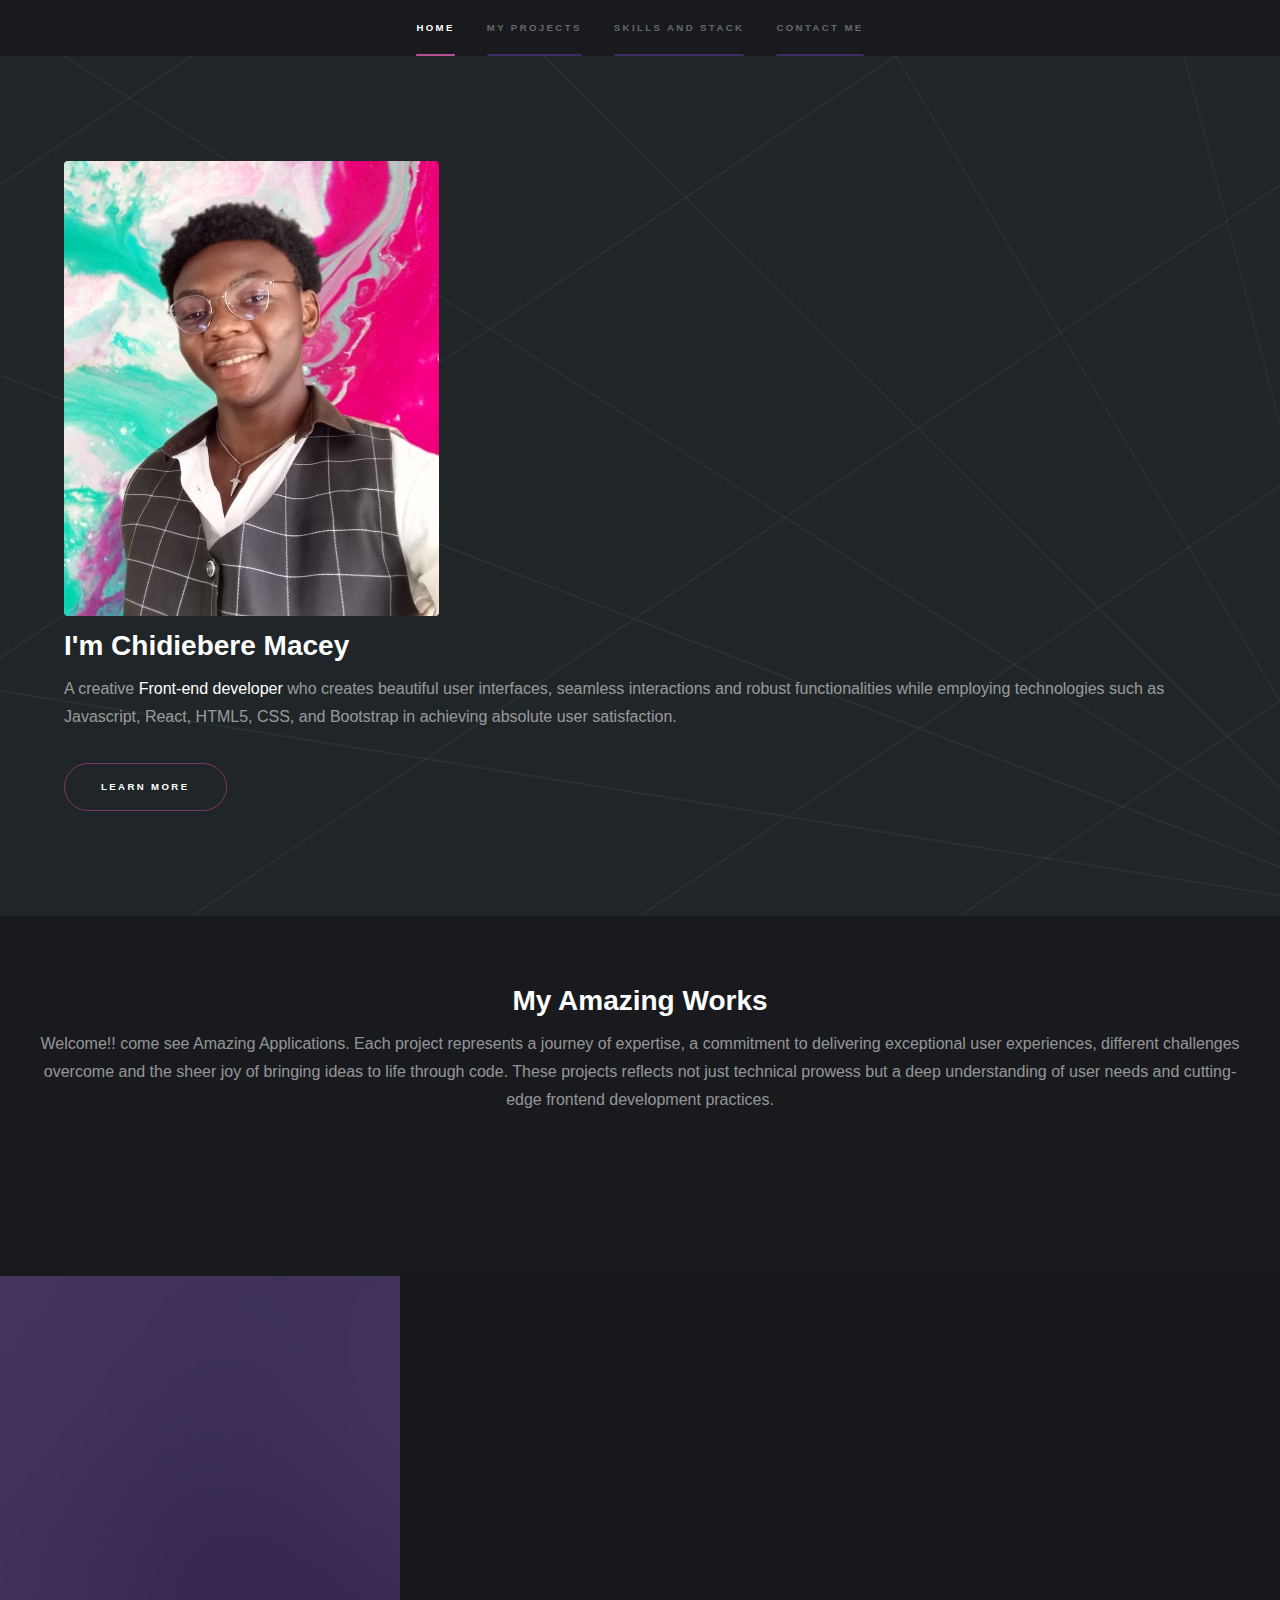
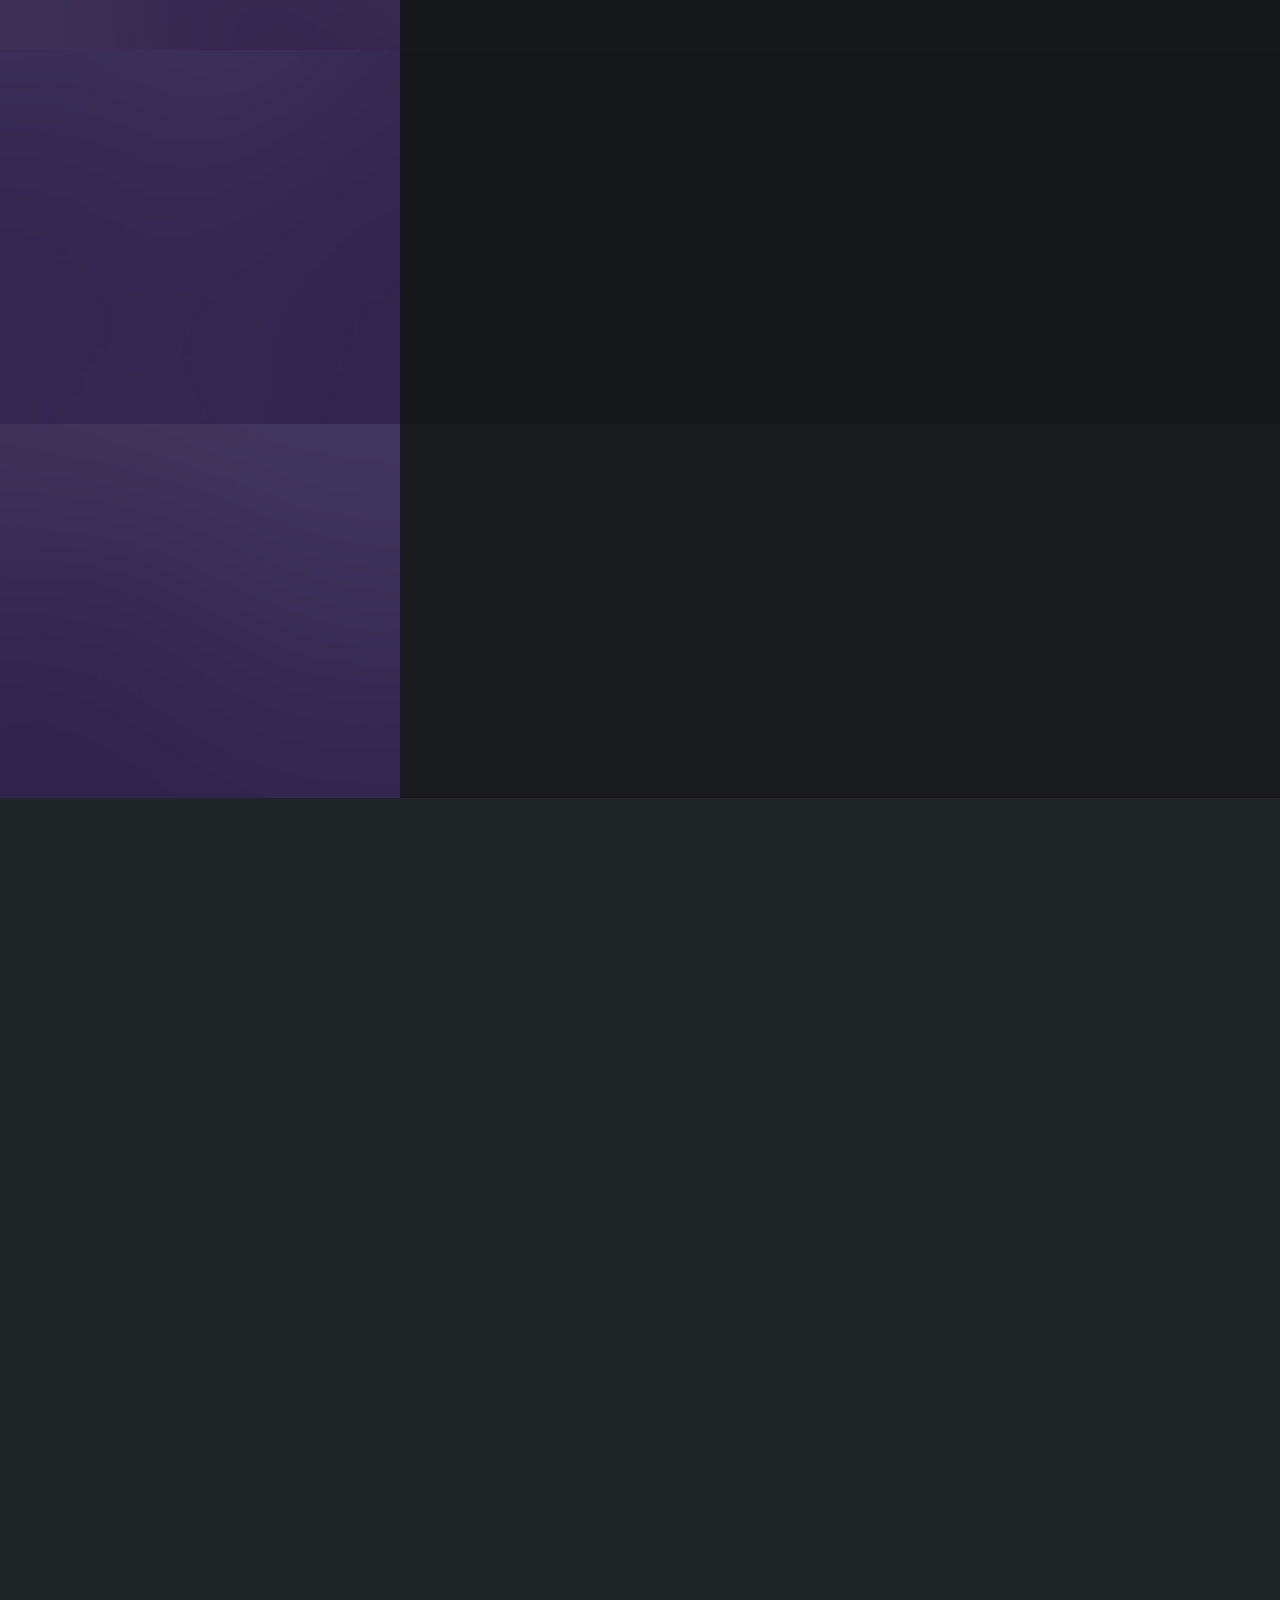
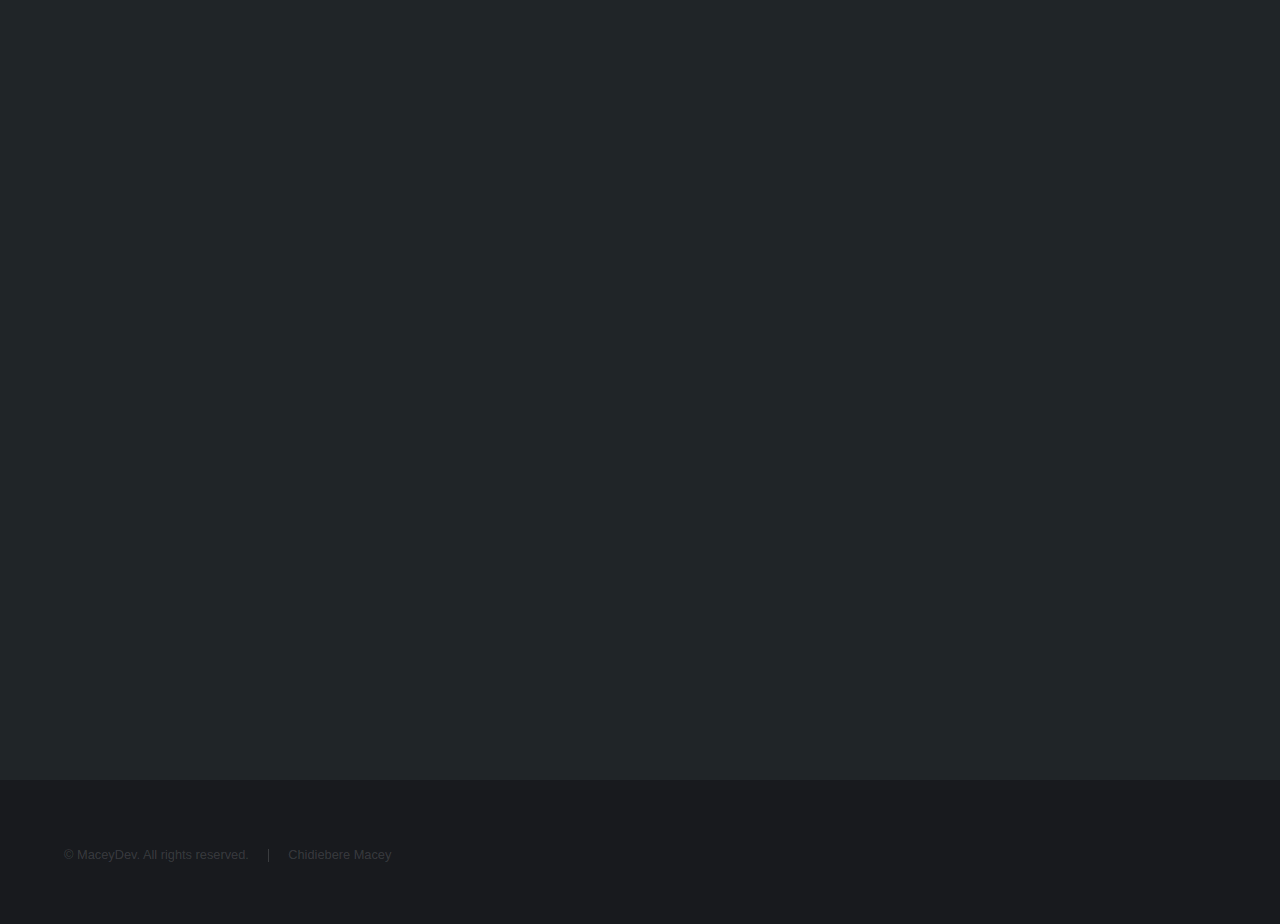
==== commit 5ef136f2: "made changes to portfolio" ====
--- a/index.html
+++ b/index.html
@@ -38,7 +38,7 @@
 							<a href="#" class="image"><img src="images/chidiebere-macey.png" alt="" data-position="top center" /></a>
 							<h2>I'm Chidiebere Macey</h2>
 							
-							<p>A creative<span> Front-end developer</span> who creates interactive, effective and beautiful user-interfaces while employing technologies such as Javascript, React, HTML5, CSS, and Bootstrap in achieving absolute user satisfaction.</p>
+							<p>A creative<span> Front-end developer</span> who creates beautiful user interfaces, seamless interactions and robust functionalities while employing technologies such as Javascript, React, HTML5, CSS, and Bootstrap in achieving absolute user satisfaction.</p>
 							<ul class="actions">
 								<li><a href="#one" class="button scrolly">Learn more</a></li>
 							</ul>
@@ -51,16 +51,17 @@
 
 						<section class="aboutText">
 							<h2>My Amazing Works</h2>
-							<p>Lorem ipsum dolor sit amet consectetur adipisicing elit. Dolorum culpa nemo voluptas perspiciatis reiciendis distinctio id, rem voluptate eos repellat atque quidem earum nihil illo eveniet provident, aut facilis architecto! Lorem ipsum dolor sit amet consectetur adipisicing elit. Quaerat quibusdam fugit deserunt magni ipsum laborum eius minima, reprehenderit nobis recusandae fugiat? Consectetur est labore sequi ad in mollitia pariatur nihil?</p>
+							<p>Welcome!! come see Amazing Applications. Each project represents a journey of expertise, a commitment to delivering exceptional user experiences, different challenges overcome and the sheer joy of bringing ideas to life through code. These projects reflects not just technical prowess but a deep understanding of user needs and cutting-edge frontend development practices.</p>
 						</section>
 						<section>
 							<a href="#" class="image"><img src="images/pic01.jpg" alt="" data-position="center center" /></a>
 							<div class="content">
 								<div class="inner">
-									<h2>Automative E-commerce User Dashboard</h2>
-									<p>Phasellus convallis elit id ullamcorper pulvinar. Duis aliquam turpis mauris, eu ultricies erat malesuada quis. Aliquam dapibus.</p>
+									<h2>KraeNote Dynamic Note Application</h2>
+									<p>KraeNote ensures that no idea escapes you, with its intuitive interface and lightning-fast functionality. your go-to companion for organisation.</p>
+									<p>React.Js || ES6 Javascript || CSS3</p>
 									<ul class="actions">
-										<li><a href="generic.html" class="button">View Project</a></li>
+										<li><a href="krae-generic.html" class="button">View KraeNote</a></li>
 									</ul>
 								</div>
 							</div>
@@ -69,10 +70,11 @@
 							<a href="#" class="image"><img src="images/pic02.jpg" alt="" data-position="top center" /></a>
 							<div class="content">
 								<div class="inner">
-									<h2>Fully Functional Note Application</h2>
-									<p>Phasellus convallis elit id ullamcorper pulvinar. Duis aliquam turpis mauris, eu ultricies erat malesuada quis. Aliquam dapibus.</p>
+									<h2>SeloBay E-commerce User Dashboard</h2>
+									<p>SeloBay is your central command center for e-commerce success. Seamlessly monitor, analyze, and optimize your online store's performance in real-time.</p>
+									<p>Javascript || CSS3 || HTML</p>
 									<ul class="actions">
-										<li><a href="generic.html" class="button">View Project</a></li>
+										<li><a href="selobay-generic.html" class="button">View SeloBay</a></li>
 									</ul>
 								</div>
 							</div>
@@ -81,10 +83,11 @@
 							<a href="#" class="image"><img src="images/pic03.jpg" alt="" data-position="25% 25%" /></a>
 							<div class="content">
 								<div class="inner">
-									<h2>Solid Color Generator For Creators</h2>
-									<p>Phasellus convallis elit id ullamcorper pulvinar. Duis aliquam turpis mauris, eu ultricies erat malesuada quis. Aliquam dapibus.</p>
+									<h2>Tintox Color Generator For Creators</h2>
+									<p>Tintox offers a spectrum of possibilities, Instantly generate stunning color palettes for any project or mood, unleashing a world of creativity at your fingertips.</p>
+									<p>Javascript || Bootstrap || CSS3</p>
 									<ul class="actions">
-										<li><a href="generic.html" class="button">View Project</a></li>
+										<li><a href="tintox-generic.html" class="button">View Tintox</a></li>
 									</ul>
 								</div>
 							</div>
@@ -95,37 +98,37 @@
 					<section id="two" class="wrapper style3 fade-up">
 						<div class="inner">
 							<h2>Skills and Technologies</h2>
-							<p>As a dedicated Front-end developer, I not only aspire, but also consistently learn and stay up to date with the steady evolving tech industry by getting acquainted with new libraries, frameworks, and tools for faster development & productivity. Below is my Stack & various skills that aids my productivity and effectiveness</p>
+							<p>As a dedicated Front-end developer, I not only aspire, but also consistently learn and stay up to date with the steady evolving tech industry by getting acquainted with new libraries, frameworks, and tools for faster development & productivity. Below is my Stack & various skills that aids my productivity and effectiveness.</p>
 							<div class="features">
 								<section>
 									<span class="icon solid major fa-code"></span>
 									<h3>HTML5</h3>
-									<p>Phasellus convallis elit id ullam corper amet et pulvinar. Duis aliquam turpis mauris, sed ultricies erat dapibus.</p>
+									<p>Advanced understanding of the Markup Language for web pages and structuring of web contents.</p>
 								</section>
 								<section>
 									<span class="icon solid major fa-lock"></span>
 									<h3>CSS</h3>
-									<p>Phasellus convallis elit id ullam corper amet et pulvinar. Duis aliquam turpis mauris, sed ultricies erat dapibus.</p>
+									<p>Efficient styling and alluring design of pages using the cascading style sheet.</p>
 								</section>
 								<section>
 									<span class="icon solid major fa-cog"></span>
-									<h3>ES6 Javascript</h3>
-									<p>Convallis elit id ullam corper amet et pulvinar. Duis aliquam turpis mauris, sed ultricies erat dapibus.</p>
+									<h3>Javascript</h3>
+									<p>Easy Use and application of Vanilla Js and the newest ES6 Version in web development.</p>
 								</section>
 								<section>
 									<span class="icon solid major fa-desktop"></span>
 									<h3>React.Js</h3>
-									<p>Phasellus convallis elit id ullam corper amet et pulvinar. Duis aliquam turpis mauris, sed ultricies erat dapibus.</p>
+									<p>complete knowledge of JavaScript library for building user interfaces based on components.</p>
 								</section>
 								<section>
 									<span class="icon solid major fa-link"></span>
 									<h3>Git & Version Control</h3>
-									<p>Phasellus convallis elit id ullam corper amet et pulvinar. Duis aliquam turpis mauris, sed ultricies erat dapibus.</p>
+									<p>Full understanding of the command line, collaboration using git and deployment of Applications.</p>
 								</section>
 								<section>
 									<span class="icon major fa-gem"></span>
 									<h3>API Integration</h3>
-									<p>Phasellus convallis elit id ullam corper amet et pulvinar. Duis aliquam turpis mauris, sed ultricies erat dapibus.</p>
+									<p>Efficient use of API's application & integration to return and display data to frontend users.</p>
 								</section>
 							</div>
 							<ul class="actions">
@@ -137,8 +140,8 @@
 				<!-- Three -->
 					<section id="three" class="wrapper style1 fade-up">
 						<div class="inner">
-							<h2>Get in touch</h2>
-							<p>Phasellus convallis elit id ullamcorper pulvinar. Duis aliquam turpis mauris, eu ultricies erat malesuada quis. Aliquam dapibus, lacus eget hendrerit bibendum, urna est aliquam sem, sit amet imperdiet est velit quis lorem.</p>
+							<h2>Let's Connect</h2>
+							<p>I'm thrilled to hear from you! Want to hire me? Have a project in mind, want to collaborate, or just fancy a chat about all things tech? I'm all ears. let's turn ideas into reality together.</p>
 							<div class="split style1">
 								<section>
 									<form method="post" action="#">
@@ -164,10 +167,9 @@
 								<section>
 									<ul class="contact">
 										<li>
-											<h3>Address</h3>
-											<span>12345 Somewhere Road #654<br />
-											Nashville, TN 00000-0000<br />
-											USA</span>
+											<h3>Chidiebere Macey</h3>
+											<span>"MaceyDev"<br />
+											Front-end Developer</span>
 										</li>
 										<li>
 											<h3>Email</h3>
@@ -199,7 +201,7 @@
 			<footer id="footer" class="wrapper style1-alt">
 				<div class="inner">
 					<ul class="menu">
-						<li>&copy; Untitled. All rights reserved.</li><li>Design: <a href="http://html5up.net">HTML5 UP</a></li>
+						<li>&copy; MaceyDev. All rights reserved.</li><li>Chidiebere Macey</a></li>
 					</ul>
 				</div>
 			</footer>
--- a/assets/css/main.css
+++ b/assets/css/main.css
@@ -6,6 +6,15 @@
 	Free for personal and commercial use under the CCA 3.0 license (html5up.net/license)
 */
 
+:root{
+	--bg-1-color: #202528;
+	--bg-2-color: #181a1e;
+	--third-color :rgba(149, 61, 117, 0.773);
+	--color-light: rgba(0 0 0.4);
+	--box-shadow: 0 10rem 0 0 rgba(161, 57, 122, 0.635);
+}
+
+
 span{
 	color: #ffffff;
 	font-size: 1.2em;
@@ -16,7 +25,7 @@
 	display: flex;
 	flex-direction: column;
 	text-align: center;
-	padding: 2em;
+	padding: 4em 2em 0;
 }
 
 
@@ -114,7 +123,7 @@
 	}
 
 	body {
-		background: #312450;
+		background: var(--bg-1-color);
 	}
 
 		body.is-preload *, body.is-preload *:before, body.is-preload *:after {
@@ -206,13 +215,13 @@
 		font-size: 2.75em;
 	}
 
-		h1.major {
+		h2.major {
 			margin: 0 0 1.3em 0;
 			position: relative;
 			padding-bottom: 0.35em;
 		}
 
-			h1.major:after {
+			h2.major:after {
 				background-image: -moz-linear-gradient(to right, #5e42a6, #b74e91);
 				background-image: -webkit-linear-gradient(to right, #5e42a6, #b74e91);
 				background-image: -ms-linear-gradient(to right, #5e42a6, #b74e91);
@@ -1849,7 +1858,7 @@
 		transition: border-color 0.2s ease;
 		background-color: transparent;
 		border: solid 1px !important;
-		border-color: rgba(255, 255, 255, 0.15) !important;
+		border-color: var(--third-color) !important;
 		border-radius: 3em;
 		color: #ffffff !important;
 		cursor: pointer;
@@ -3252,19 +3261,19 @@
 			}
 
 		.wrapper.alt {
-			background-color: #261c3e;
+			background-color: var(--bg-2-color);
 		}
 
 		.wrapper.style1 {
-			background-color: #5e42a6;
+			background-color: var(--bg-1-color);
 		}
 
 		.wrapper.style1-alt {
-			background-color: #493382;
+			background-color: var(--bg-2-color);
 		}
 
 		.wrapper.style2 {
-			background-color: #5052b5;
+			background-color: var(--bg-2-color);
 		}
 
 		.wrapper.style2-alt {
@@ -3272,7 +3281,7 @@
 		}
 
 		.wrapper.style3 {
-			background-color: #b74e91;
+			background-color: var(--bg-1-color);
 		}
 
 		.wrapper.style3-alt {
@@ -3386,7 +3395,7 @@
 		display: -webkit-flex;
 		display: -ms-flex;
 		display: flex;
-		background-color: #5e42a6;
+		background-color: var(--bg-2-color);
 		cursor: default;
 		padding: 1.75em 2em;
 	}
@@ -3540,7 +3549,7 @@
 
 	#sidebar {
 		padding: 2.5em 2.5em 0.5em 2.5em ;
-		background: #312450;
+		background: var(--bg-2-color);
 		cursor: default;
 		height: 100vh;
 		left: 0;
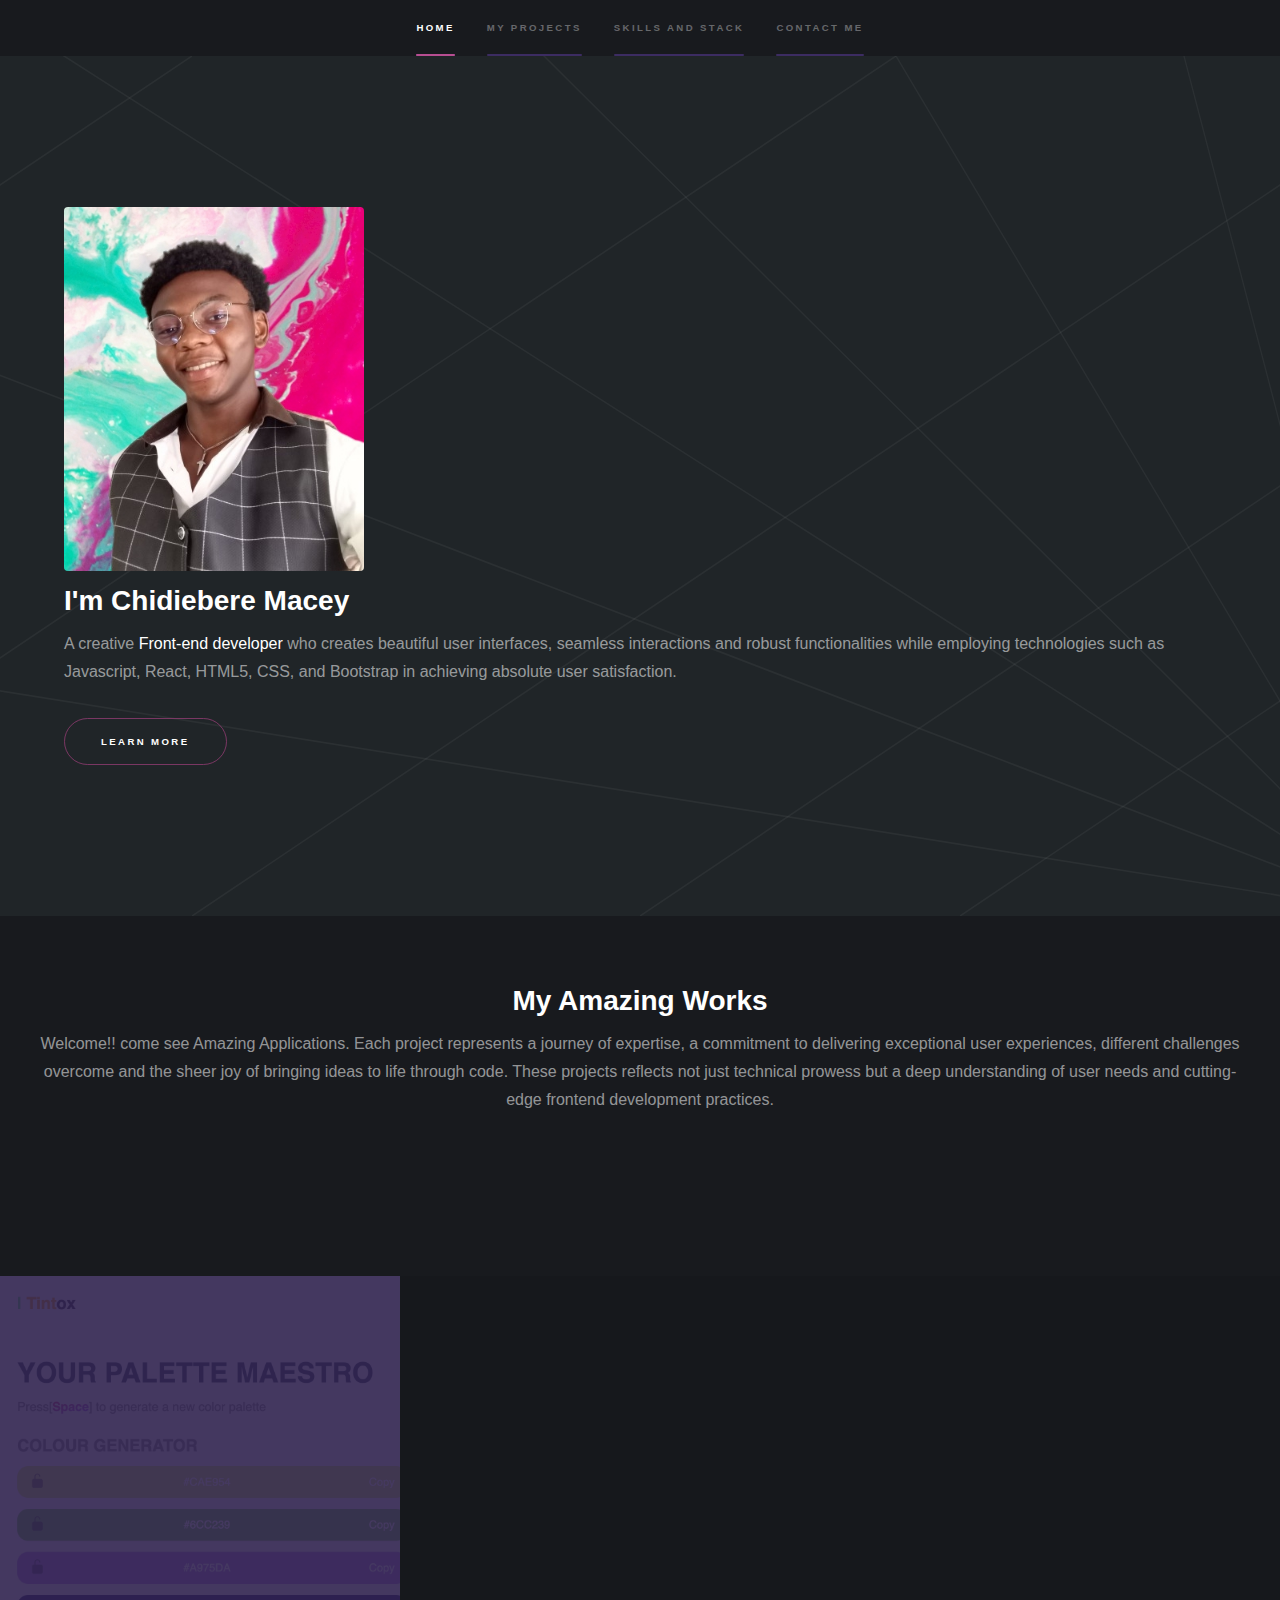
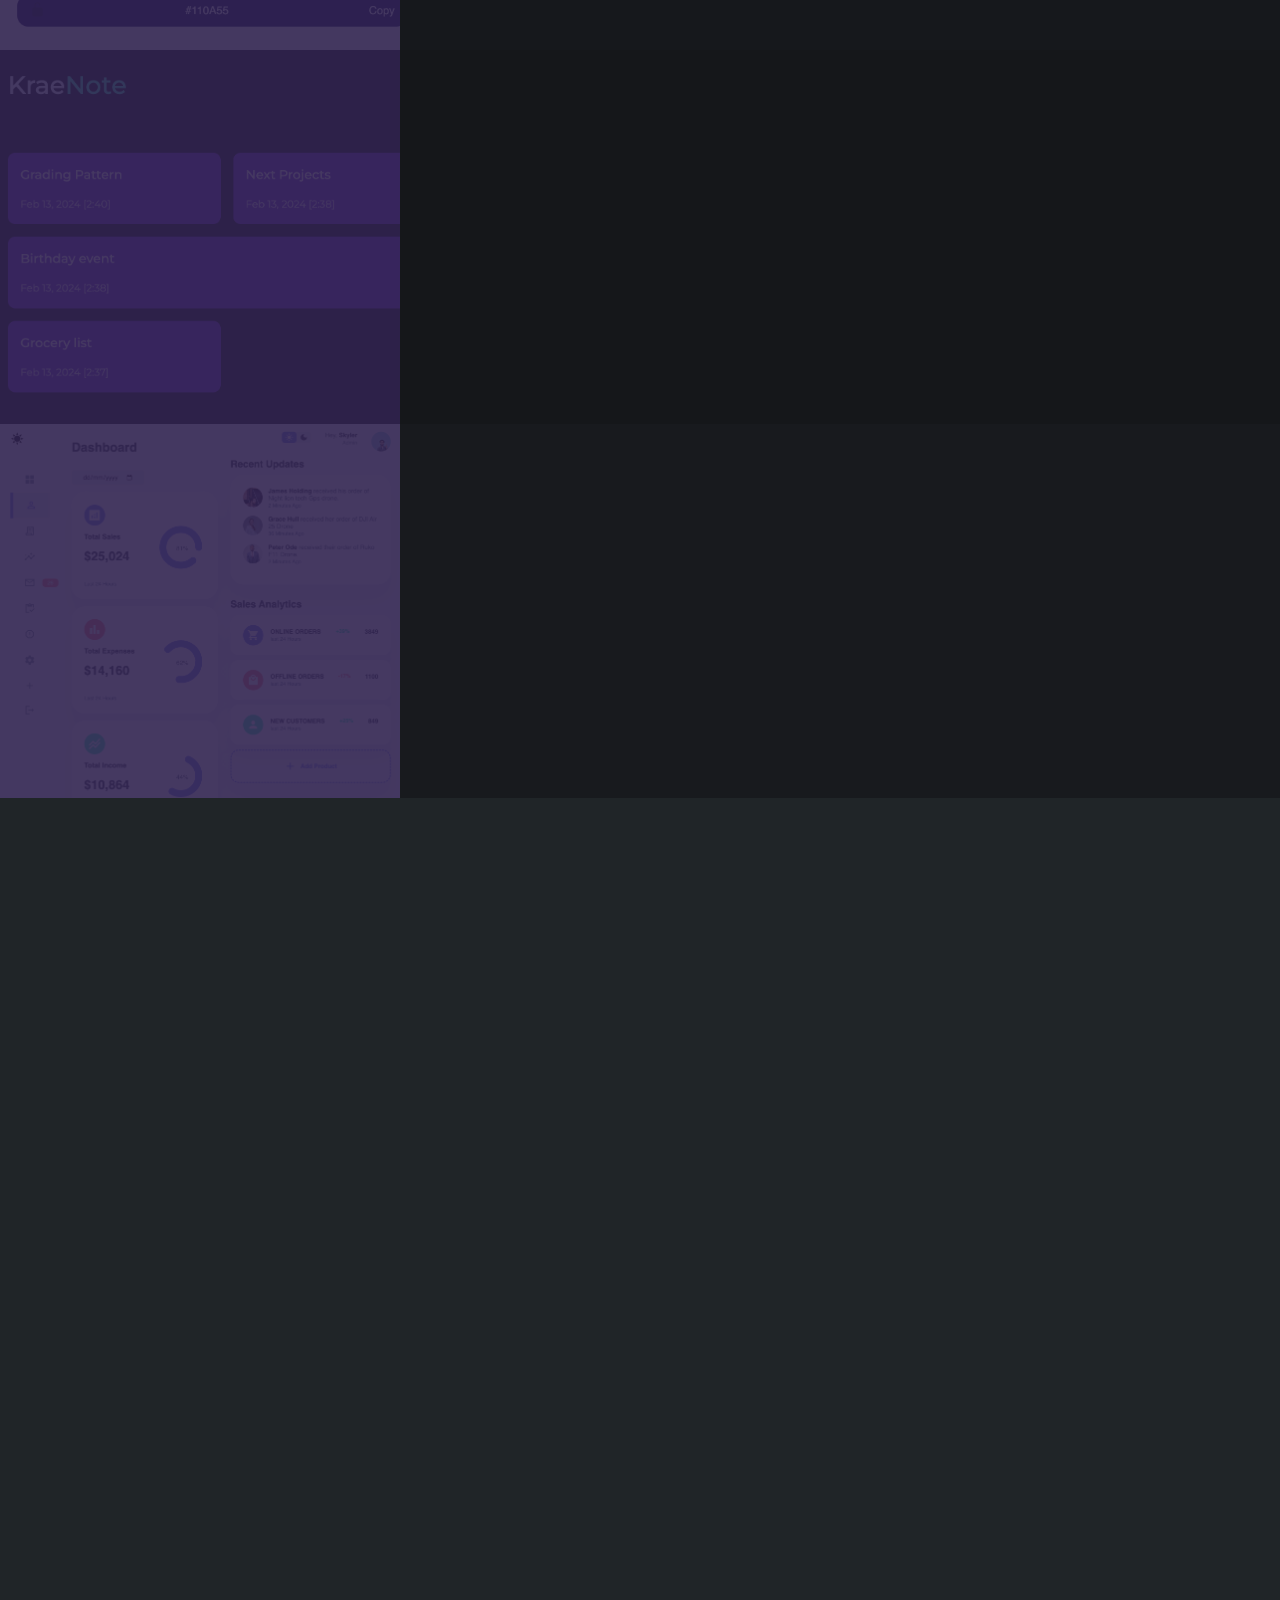
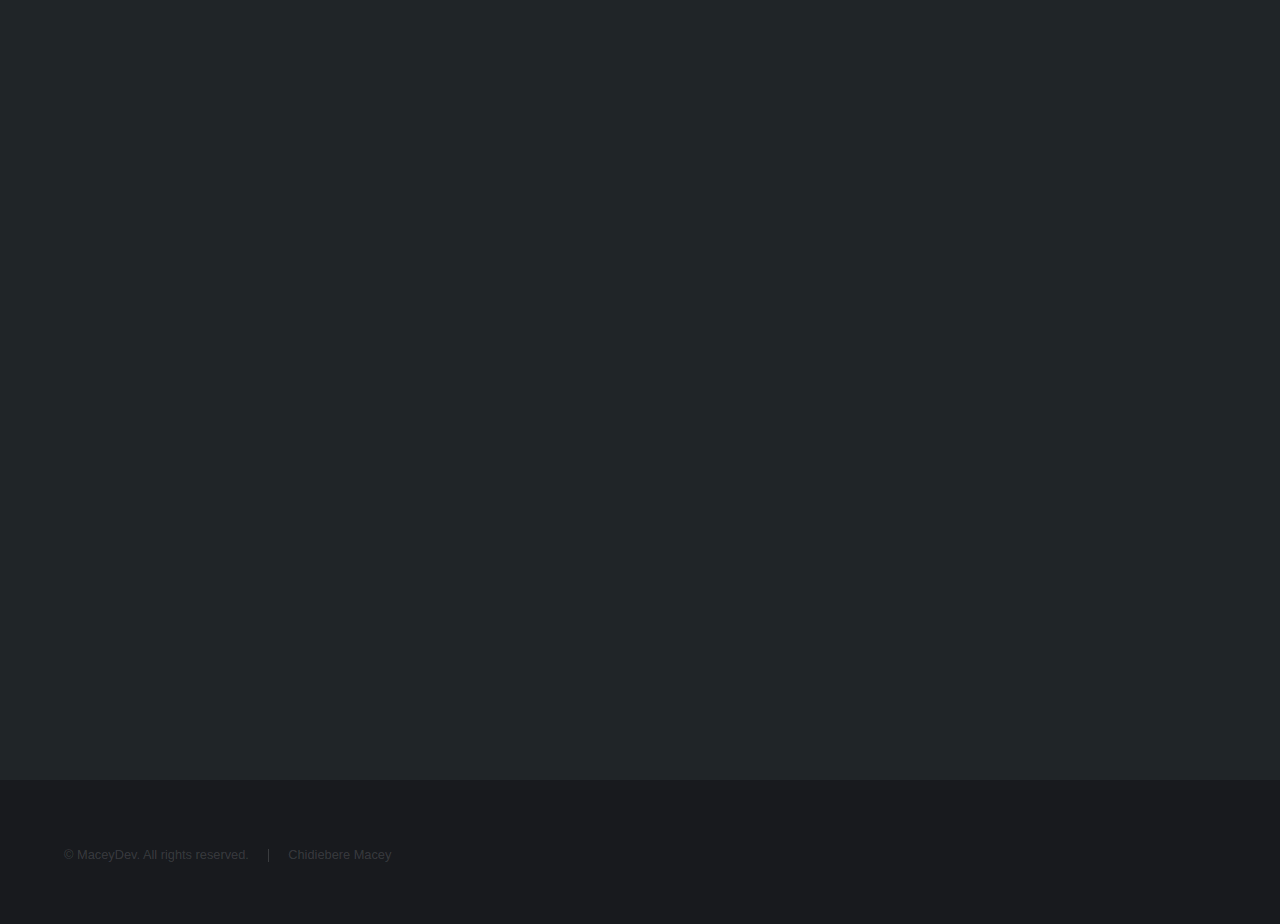
==== commit 3334d94b: "made changes to portfolio" ====
--- a/index.html
+++ b/index.html
@@ -6,7 +6,7 @@
 -->
 <html>
 	<head>
-		<title>chidiebere-macey-portfolio-</title>
+		<title>Chidiebere Macey Dev Portfolio</title>
 		<meta charset="utf-8" />
 		<meta name="viewport" content="width=device-width, initial-scale=1, user-scalable=no" />
 		<link rel="stylesheet" href="assets/css/main.css" />
@@ -54,7 +54,21 @@
 							<p>Welcome!! come see Amazing Applications. Each project represents a journey of expertise, a commitment to delivering exceptional user experiences, different challenges overcome and the sheer joy of bringing ideas to life through code. These projects reflects not just technical prowess but a deep understanding of user needs and cutting-edge frontend development practices.</p>
 						</section>
 						<section>
-							<a href="#" class="image"><img src="images/pic01.jpg" alt="" data-position="center center" /></a>
+							<a href="tintox-generic.html" class="image"><img src="images/tintox_1.png" alt="" data-position="left top" /></a>
+							<div class="content">
+								<div class="inner">
+									<h2>Tintox Color Generator For Creators</h2>
+									<p>Tintox offers a spectrum of possibilities, Instantly generate stunning color palettes for any project or mood, unleashing a world of creativity at your fingertips.</p>
+									<p>Javascript || Bootstrap || CSS3</p>
+									<ul class="actions">
+										<li><a href="tintox-generic.html" class="button">View Tintox</a></li>
+									</ul>
+								</div>
+							</div>
+						</section>
+
+						<section>
+							<a href="krae-generic.html" class="image"><img src="images/krae_2.png" alt="" data-position="left top" /></a>
 							<div class="content">
 								<div class="inner">
 									<h2>KraeNote Dynamic Note Application</h2>
@@ -66,8 +80,9 @@
 								</div>
 							</div>
 						</section>
+						
 						<section>
-							<a href="#" class="image"><img src="images/pic02.jpg" alt="" data-position="top center" /></a>
+							<a href="selobay-generic.html" class="image"><img src="images/selobay_2.png" alt="" data-position="left top" /></a>
 							<div class="content">
 								<div class="inner">
 									<h2>SeloBay E-commerce User Dashboard</h2>
@@ -79,19 +94,7 @@
 								</div>
 							</div>
 						</section>
-						<section>
-							<a href="#" class="image"><img src="images/pic03.jpg" alt="" data-position="25% 25%" /></a>
-							<div class="content">
-								<div class="inner">
-									<h2>Tintox Color Generator For Creators</h2>
-									<p>Tintox offers a spectrum of possibilities, Instantly generate stunning color palettes for any project or mood, unleashing a world of creativity at your fingertips.</p>
-									<p>Javascript || Bootstrap || CSS3</p>
-									<ul class="actions">
-										<li><a href="tintox-generic.html" class="button">View Tintox</a></li>
-									</ul>
-								</div>
-							</div>
-						</section>
+						
 					</section>
 
 				<!-- Two -->
@@ -180,13 +183,13 @@
 											<span>(+234) 901 961 7673</span>
 										</li>
 										<li>
-											<h3>Social</h3>
+											<h3>Socials</h3>
 											<ul class="icons">
-												<li><a href="#" class="icon brands fa-twitter"><span class="label">Twitter</span></a></li>
-												<li><a href="#" class="icon brands fa-facebook-f"><span class="label">Facebook</span></a></li>
-												<li><a href="#" class="icon brands fa-github"><span class="label">GitHub</span></a></li>
-												<li><a href="#" class="icon brands fa-instagram"><span class="label">Instagram</span></a></li>
-												<li><a href="#" class="icon brands fa-linkedin-in"><span class="label">LinkedIn</span></a></li>
+												<li><a href="https://twitter.com/chidieberemacey" class="icon brands fa-twitter"><span class="label">Twitter</span></a></li>
+												<!-- <li><a href="#" class="icon brands fa-facebook-f"><span class="label">Facebook</span></a></li> -->
+												<li><a href="https://github.com/chidieberemacey" class="icon brands fa-github"><span class="label">GitHub</span></a></li>
+												<!-- <li><a href="#" class="icon brands fa-instagram"><span class="label">Instagram</span></a></li> -->
+												<li><a href="https://www.linkedin.com/in/chidieberemacey/" class="icon brands fa-linkedin-in"><span class="label">LinkedIn</span></a></li>
 											</ul>
 										</li>
 									</ul>
--- a/assets/css/main.css
+++ b/assets/css/main.css
@@ -2596,6 +2596,7 @@
 		.image img {
 			border-radius: 0.25em;
 			display: block;
+			width: 80%;
 		}
 
 		.image.left, .image.right {
